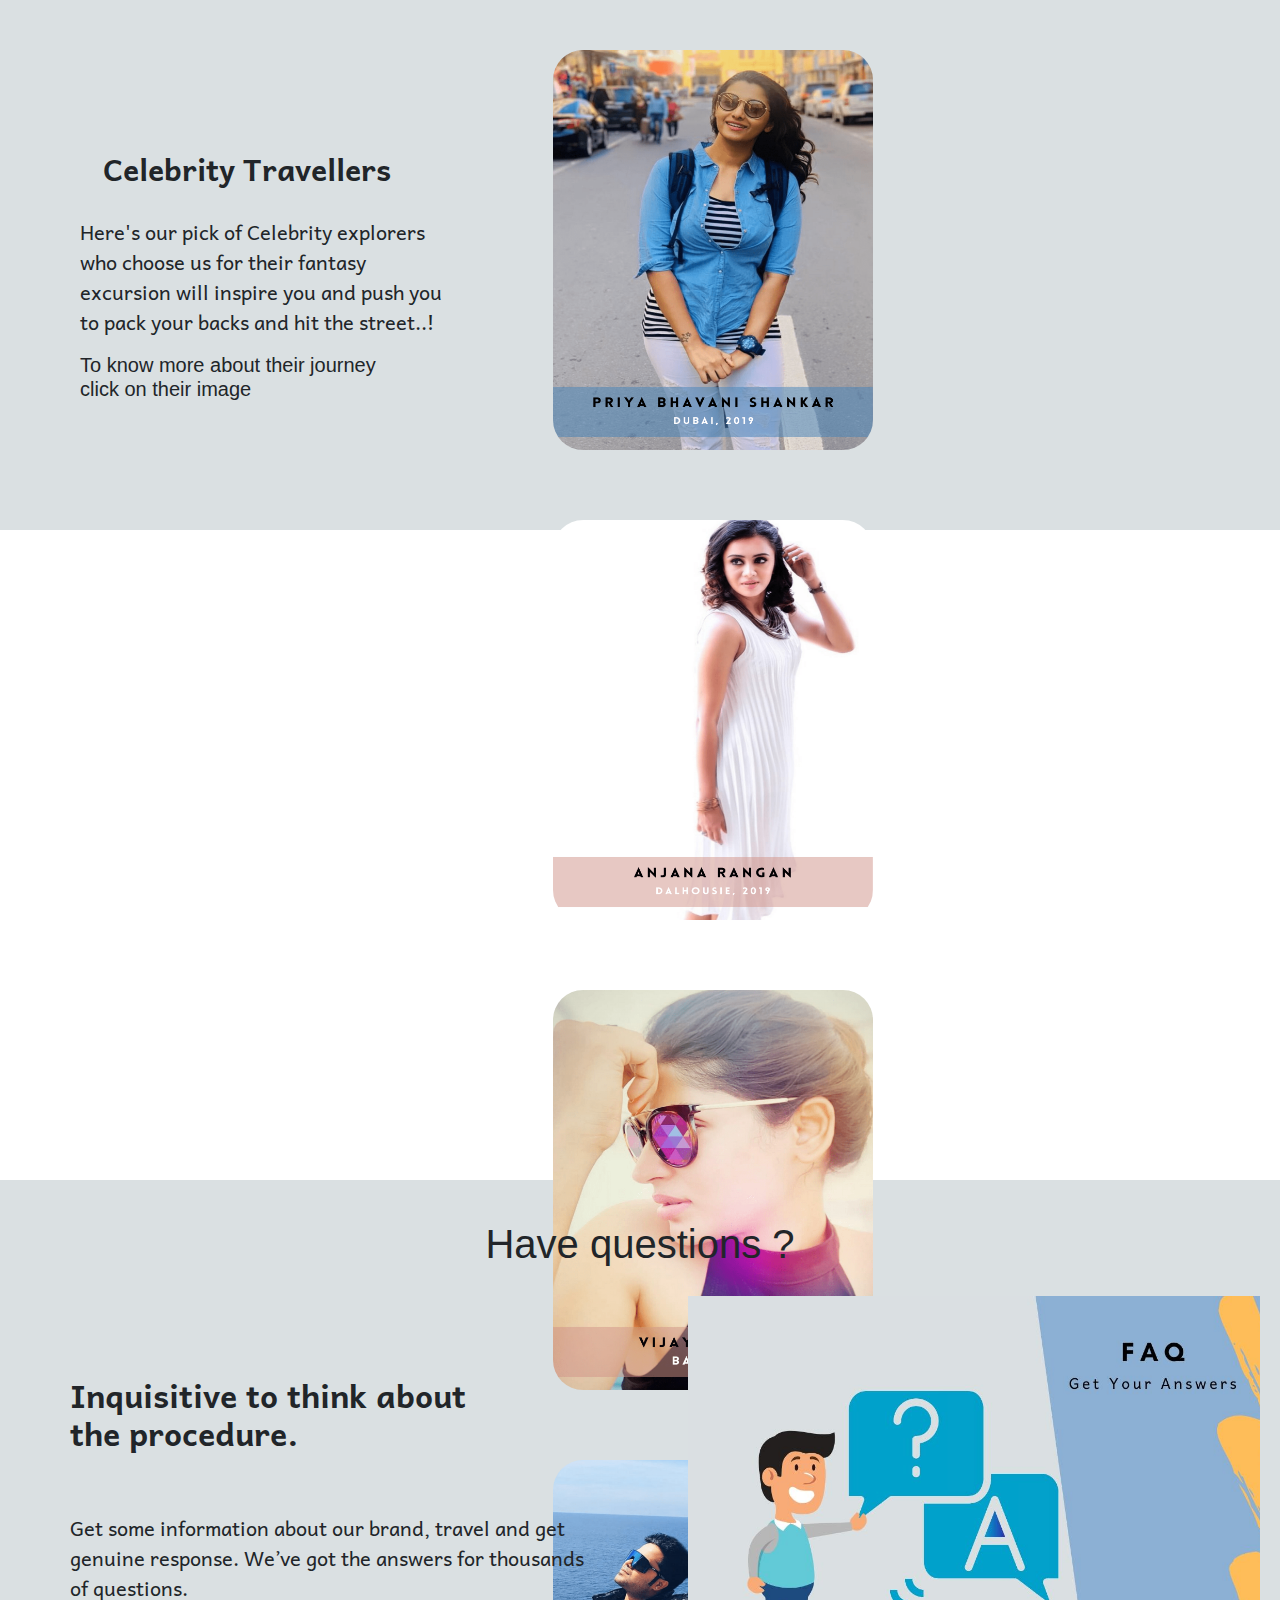
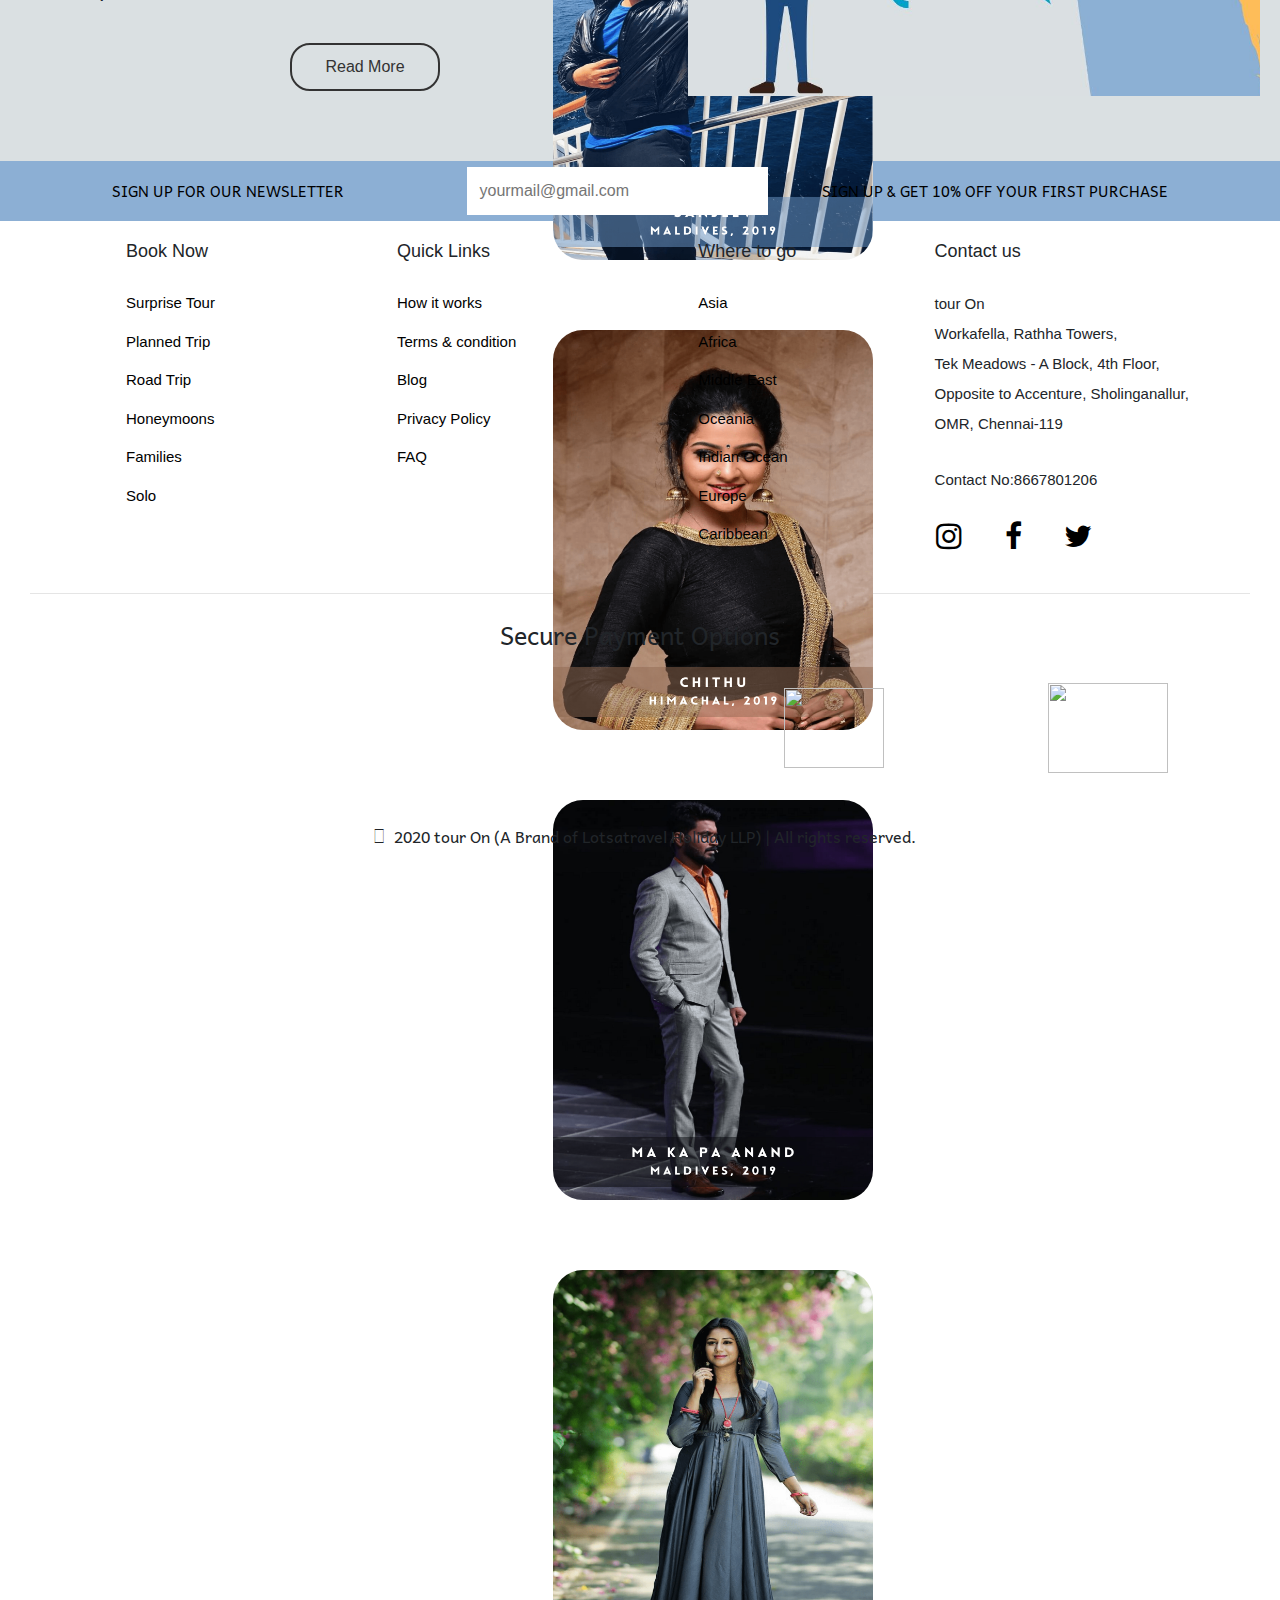
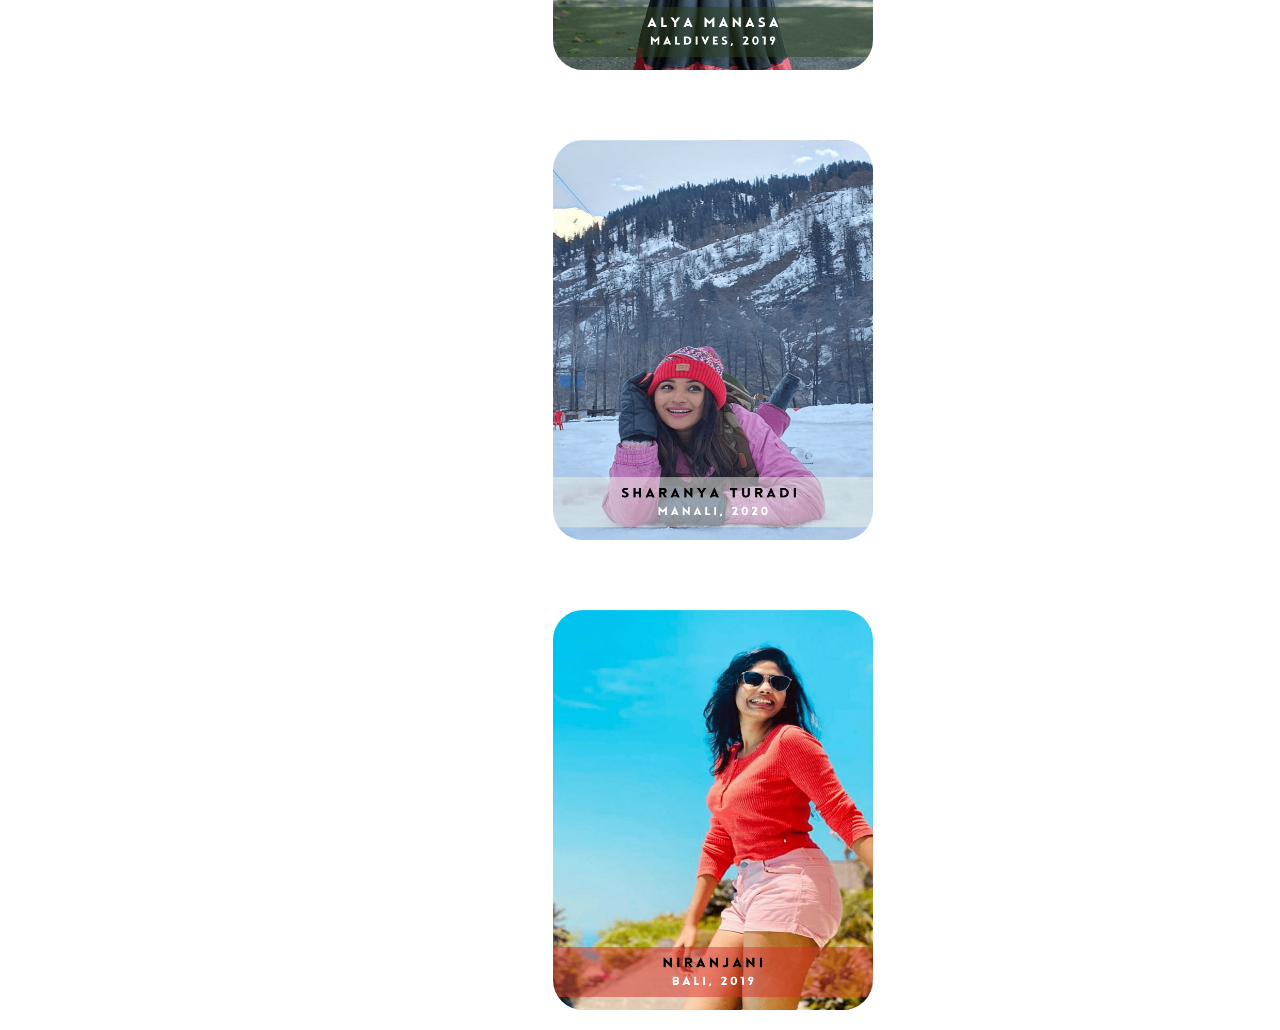
==== index.html @ 40595ef9 "mak" ====
<!doctype html>
<html lang="en">
  <head>
    <meta charset="utf-8">
    <meta name="viewport" content="width=device-width, initial-scale=1, shrink-to-fit=no">
    <link rel="stylesheet" href="css/style.css">
    <link rel="stylesheet" href="plugins/slick/slick/slick.css">
    <link rel="stylesheet" href="plugins/slick/slick/slick-theme.css">
    <script src="https://kit.fontawesome.com/10b23c199a.js" crossorigin="anonymous"></script>
    <!-- Bootstrap CSS -->
    <link rel="stylesheet" href="https://maxcdn.bootstrapcdn.com/bootstrap/4.0.0/css/bootstrap.min.css" integrity="sha384-Gn5384xqQ1aoWXA+058RXPxPg6fy4IWvTNh0E263XmFcJlSAwiGgFAW/dAiS6JXm" crossorigin="anonymous">
    <link href="https://stackpath.bootstrapcdn.com/font-awesome/4.7.0/css/font-awesome.min.css" rel="stylesheet" integrity="sha384-wvfXpqpZZVQGK6TAh5PVlGOfQNHSoD2xbE+QkPxCAFlNEevoEH3Sl0sibVcOQVnN" crossorigin="anonymous">
    <title>Tour on </title>
  </head>
  <body>
      





<!-- 
<section>


    <div class="button">
        <div>

            <button class="btn btn1">International</button>
        </div>
        <div>
            <button class="btn2">International</button>
        </div>
        <div>
            <button class="btn3">International</button>
        </div>
        <div>
            <button class="btn4">International</button>
        </div>
    </div>
</section> -->







<!-- Celebrity section -->


<section>
    <div class="celebrity-section">
        <div class="tags">
            <div class="heading">
                <h1>Celebrity Travellers</h1>
            </div>

            <div class="tag-content">
                
                <p>Here's our pick of Celebrity explorers who choose us for their fantasy excursion will inspire you and push you to pack your backs and hit the street..! </p>
                <h5>To know more about their journey<br>click on their image</h5>
            </div>
        </div>

        <div class="pictures">
            <div class="responsive">
              <div class="celebrity-image">
                <a href="https://www.instagram.com/p/B4eKsUTD6dF/"><img src="./images/Celebrity Profile/1-min.png" alt=""></a>
                
               </div>

              <div class="celebrity-image">
                  <a href="https://www.instagram.com/p/B5O10q-lpkW/"><img src="./images/Celebrity Profile/2-min.png" alt=""></a>
               </div>

              <div class="celebrity-image">
                  <a href="https://www.instagram.com/p/B5zFZeDDrb6/"><img src="./images/Celebrity Profile/3-min.png" alt=""></a>
               </div>
           
              <div class="celebrity-image">
                  <a href="https://www.instagram.com/p/B0FdwLWDIeT/"><img src="./images/Celebrity Profile/6-min.png" alt=""></a>
               </div>
              <div class="celebrity-image">
                  <a href="https://www.instagram.com/p/BsFfFaeFk2l/"><img src="./images/Celebrity Profile/7-min.png" alt=""></a>
               </div>
              <div class="celebrity-image">
                <a href="https://www.instagram.com/p/B0u0yjtFul5/"><img src="./images/Celebrity Profile/8-min.png" alt=""></a>
               </div>
              <div class="celebrity-image">
                  <a href="https://www.instagram.com/p/BpJTROogQpN/"><img src="./images/Celebrity Profile/9-min.png" alt=""></a>
               </div>

               <div class="celebrity-image">
                   <a href="https://www.instagram.com/p/B8i77VBp1TW/?igshid=1m0halmm8uazc"><img src="./images/Celebrity Profile/5-min.png" alt=""></a>
                </div>
               <div class="celebrity-image">
                <a href="#"><img src="./images/Celebrity Profile/4-min.png" alt=""></a>
             </div>

            </div>
        </div>
    </div>
</section>


        <!-- Our Partner section -->

    <section>
            
                <div class="partner-container">
                    <!-- <div class="partner-headings">
                        <h1>Trusted Travel and Media Partners</h1><br>
                    </div>

                    <div class="book-partners">
                        <div class="partner"><img src="./images/logo/klook.png" alt=""></div>
                        <div class="partner"><img src="./images/logo/Viator.png" alt=""></div>
                        <div class="partner"><img src="./images/logo/Booking.com .png" alt=""></div>
                        <div class="partner"><img src="./images/logo/radio.jpg" alt=""></div>
                        <div class="partner"><img src="./images/logo/honk.jpg" alt=""></div>            
                    </div>

                    <div class="partner-headings">
                        <h1>Certified Travel Destinations Around The Globe</h1><br>
                    </div>

                    <div class="partner-list">

                        <div class="partner"><img src="./images/logo/matai.jpg" alt=""></div>
                        <div class="partner"><img src="./images/logo/New Zealand_Badge.jpg" alt=""></div>
                        <div class="partner"><img src="./images/logo/iceland.jpg" alt=""></div>
                        <div class="partner"><img src="./images/logo/south-africa.jpg" alt=""></div>
                        <div class="partner"><img src="./images/logo/jamaica.gif" alt=""></div>
                        <div class="partner"><img src="./images/logo/spain.png" alt=""></div>
                        <div class="partner"><img src="./images/logo/finland.png" alt=""></div>
                        <div class="partner"><img src="./images/logo/Austria_Badge.png" alt=""></div>
                        <div class="partner"><img src="./images/logo/swiss.png" alt=""></div>
                        <div class="partner"><img src="./images/logo/germany.jpg" alt=""></div>
                        <div class="partner"><img src="./images/logo/dubai.png" alt=""></div>
                        <div class="partner"><img id="thai" src="./images/logo/download.png" alt=""></div>
                    </div> -->
                </div>
            
      </section>      
      
      
      <section>
          <div class="faq-section">
              <h1 class="text-center">Have questions ?</h1>
              <div class="faq-content">
              <div class="faq-que">
                <h2>Inquisitive to think about the procedure.</h2>

                <p>Get some information about our brand, travel and get genuine response. 
                
                We’ve got the answers for thousands of questions.</p>
              <a href="faq.html"><button class="readmore">Read More</button></a>
            
            </div>

              <div class="faq-image">
                 
              </div>
              </div>
          </div>
      </section>



      <!-- NewsLetter section  -->

<section>
    <div class="enquiry">
        <div class="que"><h4>SIGN UP FOR OUR NEWSLETTER</h4></div>
       
        <div class="email">
            <form action="">
                <input type="email" name="mail"  placeholder="yourmail@gmail.com" id="">
            </form>
        </div>
        <div class="que"><h4>Sign up & get 10% off your first purchase<h/4></div>
    </div>
</section>





<!-- Footer section  -->

<section>
   <div class="footer"> 
    <div class="footer-section">
        <div class="book-now">
            <div class="tour-types">
                <h4>Book Now</h4>
                <ul>
                    <li><a href=""><p>Surprise Tour</p></a></li>
                    <li><a href=""><p>Planned Trip</p></a></li>
                    <li><a href=""><p>Road Trip</p></a></li>
                    <li><a href=""><p>Honeymoons</p></a></li>
                    <li><a href=""><p>Families</p></a></li>
                    <li><a href=""><p>Solo</p></a></li>
                </ul>
            </div>
        </div>

        <div class="quick-links">
            <h4>Quick Links</h4>
            <div class="links">
            <ul>
                <li><a href=""><p>How it works</p></a></li>
                <li><a href=""><p>Terms & condition</p></a></li>
                <li><a href=""><p>Blog</p></a></li>
                <li><a href=""><p>Privacy Policy</p></a></li>
                <li><a href=""><p>FAQ</p></a></li>
            </ul>
            </div>
        </div>

        <div class="tour-ideas">
            <div class="ideas">
                <h4>Where to go</h4>
            <ul>
                <li><a href=""><p>Asia</p></a></li>
                <li><a href=""><p>Africa</p></a></li>
                <li><a href=""><p>Middle East</p></a></li>
                <li><a href=""><p>Oceania</p></a></li>
                <li><a href=""><p>Indian Ocean</p></a></li>
                <li><a href=""><p>Europe</p></a></li>
                <li><a href=""><p>Caribbean</p></a></li>
            </ul>
            </div>
        </div>



        <div class="contact">
            <div class="contact-section">
            <h4>Contact us</h4>
            <div class="address">
            <p>tour On<br> Workafella, Rathha Towers,<br>
                Tek Meadows - A Block, 4th Floor,<br> Opposite to Accenture, Sholinganallur, <br>OMR, Chennai-119</p>
            <p>Contact No:8667801206</p> 
            </div>
            <div class="social-icons">
                <div class="icons">
                <p><a href="https://www.instagram.com/touronholidays/"><i class="fa fa-instagram"></i></a></p>
                <p><a href="https://www.facebook.com/touronholidays/"><i class="fa fa-facebook" ></i></a></p>
                <p><a href="https://www.twitter.com/touronholidays/"><i class="fa fa-twitter"></i></a></p>
                <p><a href="mailto:hello@touron.in"><i class="far fa-envelope"></i></a></p>
            </div></div>
        </div>
        </div>
    </div>
    <hr>

    <div class="payment-options">
        <h4>Secure Payment Options</h4>
        <div class="option">
            <p><i class="fab  fa-5x fa-cc-visa"></i></p>
            <p><i class="fab  fa-5x fa-cc-mastercard"></i></p>
            <p><i class="fab fa-5x fa-cc-amex"></i></p></a></li>
            <p><img src="./images/NEFT.png" width="100px" height="80px" alt=""></p>
            <p><img src="./images/Zest.png" width="120px" height="90px" alt=""></p>
        </div>
</div>
    <div class="copyrights">
    <p class="text-center"><i class="far fa-copyright"></i>2020 tour On (A Brand of Lotsatravel Holiday LLP) | All rights reserved.</p>
    </div>    
   </div>

</section>

    <script
  src="https://code.jquery.com/jquery-3.5.1.min.js"
  integrity="sha256-9/aliU8dGd2tb6OSsuzixeV4y/faTqgFtohetphbbj0="
  crossorigin="anonymous"></script>
  <script
  src="https://code.jquery.com/jquery-migrate-3.3.0.min.js"
  integrity="sha256-wZ3vNXakH9k4P00fNGAlbN0PkpKSyhRa76IFy4V1PYE="
  crossorigin="anonymous"></script>
  <script src="js/script.js"></script>
  <script src="https://code.jquery.com/jquery-3.2.1.slim.min.js" integrity="sha384-KJ3o2DKtIkvYIK3UENzmM7KCkRr/rE9/Qpg6aAZGJwFDMVNA/GpGFF93hXpG5KkN" crossorigin="anonymous"></script>
  <script src="https://cdnjs.cloudflare.com/ajax/libs/popper.js/1.12.9/umd/popper.min.js" integrity="sha384-ApNbgh9B+Y1QKtv3Rn7W3mgPxhU9K/ScQsAP7hUibX39j7fakFPskvXusvfa0b4Q" crossorigin="anonymous"></script>
  <script src="https://maxcdn.bootstrapcdn.com/bootstrap/4.0.0/js/bootstrap.min.js" integrity="sha384-JZR6Spejh4U02d8jOt6vLEHfe/JQGiRRSQQxSfFWpi1MquVdAyjUar5+76PVCmYl" crossorigin="anonymous"></script>
  <script src="plugins/slick//slick/slick.js"></script>
  </body>
</html>
---- css/style.css ----
@import url('https://fonts.googleapis.com/css2?family=Andika&display=swap');

/* Button */
.button{
  height: 300px;
  background-color: #333;
  align-content: center;
  margin: 0 auto;
  display: flex;
  justify-content: space-evenly;
  align-items: center;
}

.button .btn1{
  
  padding: 10px 20px;
  width: 150px;
  border-radius: 20px;
  background-color: #09a;
  color: #fff;
  font-family: 'Andika', sans-serif;
  transition: .6s;

}
.button button:hover{
  box-shadow: 0 0 5px #fff;
  transform: scale(1.1);
}

.button .btn2{
  width: 150px;
  padding: 10px;
  border: none;
  color: #fff;
  outline: none;
 background-color: #3742fa;

}

.button .btn3{
  width: 150px;
  padding: 10px;
  border: none;
  color: #fff;
  outline: none;
  border-radius: 7px;
  background: #136a8a;  /* fallback for old browsers */
background: -webkit-linear-gradient(to right, #267871, #136a8a);  /* Chrome 10-25, Safari 5.1-6 */
background: linear-gradient(to right, #267871, #136a8a); /* W3C, IE 10+/ Edge, Firefox 16+, Chrome 26+, Opera 12+, Safari 7+ */

}
.button .btn4{
  width: 150px;
  padding: 10px;
  border: 2px solid #fff;
  color: #fff;
  outline: none;
  border-radius: 7px;
  background-color: transparent;
}

.button .btn4:hover{
  /* background-color: #2d98da; */
  transform: scale(1.1);
}

/* Celebrity Section */

.celebrity-section{
  background-color: #DAE0E2;
  display: flex;
  width: 100%;
  height: 530px;
  
}
.tags{
  width: 400px;
  margin: 80px;
  display: flex;
  justify-content: center;
  align-items: center;
  flex-direction: column;
}
.tags h1{
  margin: 30px 20px;
  font-family: 'Andika', sans-serif;
  font-size: 30px;
  padding-right: 40px;
  font-weight: bold;

}

.tag-content p{
  font-size: 20px;
  font-family: 'Andika', sans-serif;
  
}

.pictures{
  width: 800px;
  
}

.responsive .celebrity-image{
  width: 380px;
  height: 440px;
  margin-top: 30px;
}

.celebrity-image a{
  text-decoration: none;
  outline: none;
}

.celebrity-image img{
  width: 320px;
  height: 400px;
  margin: 20px;
  border-radius: 30px;
  transition: .5s ease-in-out;
  /* width: 100px;
  height: 100px; */
}

.celebrity-image img:hover{
  /* transform: scale(1.1); */
  transform: rotate(-360deq);
  
}

.left{
  position: absolute;
  top: 240px;
  left: -25px;
  font-size: 30px;
  
}

.right{
  position: absolute;
  left: 760px;
  top: 240px;
  padding-right: 20px;
  font-size: 30px;
}

.far{
  font-size: 15px;
}




/* Partner section */


.partner-container{
   background:url('../images/travel.jpg'); 
    width: 100vw;
    height: 650px;
}

/* .partner-container img{
  width: 100%;
}
.partner-headings{
    display: flex;
    flex-direction: column;
    align-items: center;
    justify-content: center;
}
.partner-headings h1{
    padding: 10px;
    color: #333;
    font-family: 'Andika', sans-serif;
    font-size: 30px;
    font-weight: 400;
}

.book-partners{
display: flex;
justify-content: center;
align-items: center;
}
.partner-list{
width:100%;
align-items: center;
display: flex;
justify-content: space-around;
flex-wrap: wrap;
margin: 0 20px;
}

.partner{
    width:150px;
    height: 90px;
    margin-bottom: 40px;
    flex-basis: 15%;
}

.partner img{
    width: 160px;
    height: 80px;
    transition: all .4s ease-in-out;
}

.partner #thai{
  width: 125px;
}
.partner img:hover{
    transform:scale(1.3); 
}
 */




/* Faq */


.faq-section{
  width: 100%;
  background-color: #DAE0E2;;
  height: auto;
  
}
.faq-section h1{
padding-top: 40px;
}
.faq-content{ 
  display: flex;
  justify-content: space-evenly;
}
.faq-section .faq-que{
  width: 100%;
  margin:40px 20px;
  padding: 0 50px;
}
.faq-que h2{
  padding-right: 100px;
  margin:60px 0;
  font-weight: bold;
  font-family: 'Andika', sans-serif;
}



.faq-que p{
  font-size: 20px;
  margin-bottom: 40px;
  font-family: 'Andika', sans-serif;
}

.faq-que .readmore{
  width: 150px;
  padding: 10px;
  border: 2px solid #333;
  color: #333;
  outline: none;
  border-radius: 20px;
  margin-left: 220px;
  transition: .5s ease-out;
  background-color: transparent;
  margin-bottom: 30px;
}

.faq-que .readmore:hover{
  box-shadow: 0 0 20px #333;
  cursor: pointer;
  transform: scale(1.1);
}
.faq-section .faq-image{
width: 100%;
background-image: url('../images/FAQ.jpg');
background-position: center;
background-repeat: no-repeat;
background-size: cover;
margin: 20px;
height: 400px;
}

/* .faq-image img{
  margin: 20px;
  width: 700px;
  height: 400px;
} */




/* Newsletter */


.enquiry{
  width: 100%;
  height: 60px;
  background-color:#8cafd4;
  color: #fff;
  display: flex;
  justify-content: space-around;
  align-items: center;
}


.enquiry h4{
  
  padding:  5px 100px;
  font-family: 'Andika', sans-serif;
  font-size:15px;
  color: black;
  text-transform: uppercase;
  margin: 5px 0;
}

.email input{
  border: none;
  outline: none;
  padding: 12px;
  width: 130%;
}






/* footer */



.footer{
  background-color: #fff;
  padding: 20px 30px;
}
.footer-section
{
  display: flex;
  justify-content: space-around;
}

.tour-ideas h4,.tour-types h4,.quick-links h4{
  font-size: 18px;
  padding-left: 40px;
  margin-bottom: 30px;
}

.tour-ideas ul a,.tour-types ul a,.quick-links ul a{
  text-decoration: none;
  color: black;
}

.footer-section p{
  font-size: 15px;
  padding-right: 30px;
}

.footer-section ul li{
  list-style: none;
}

.icons{
  display: flex;
  justify-content: space-around;
}

.address p{
  font-size: 15px;
  padding: 5px;
  line-height: 2;
}
.icons i{
  font-size: 30px;
  padding: 5px;
}
.icons a{
  color: black;
}


.copyrights p{
  margin: 20px 0;
  font-family: 'Andika', sans-serif;
}

.contact h4{
  font-size: 18px;
  margin: 0 0 22px 5px;
}
.copyrights i{
  padding: 10px;
}

.payment-options h4{
  font-family: 'Andika', sans-serif;
  text-align: center;
  font-size: 25px;
  padding: 10px;
}
.option{
  display: flex;
  justify-content: space-around;
  align-items: center;
}

/* Responsive css */


@media only screen and  (max-width:770px){
  
  .enquiry h4{
    
   
    font-family: 'Andika', sans-serif;
    font-size:17px;
    color: black;
    text-transform: uppercase;
  }
  
  .email input{
    border: none;
    outline: none;
    padding: 10px;
    width: 100%;
  }

  
  
}









@media only screen and (max-width:600px){

/* Celebrity Section */

.celebrity-section{
  background-color: #DAE0E2;
  display: flex;
  width: 100%;
  flex-direction: column;
  height:700px;
  overflow: hidden;
}
.tags{
  width: 100%;
  margin: 10px;
  display: flex;
  justify-content: center;
  align-items: center;
  flex-direction: column;
}
.tags h1{
  margin:10px;
  font-family: 'Andika', sans-serif;
  font-size: 30px;
  padding:0;
  font-weight: bold;

}

.tag-content p{
  font-size: 18px;
  font-family: 'Andika', sans-serif;
  padding:  10px 15px;
  
}

.tag-content h5{
  margin: 15px;
  font-size: 18px;
}



.responsive .celebrity-image{
  width: 400px;
  height: 420px;
  margin: 0 auto;
  overflow: hidden;
}

.celebrity-image a{
  text-decoration: none;
  outline: none;
}

.celebrity-image img{
  width: 320px;
  height: 400px;
  border-radius: 20px;
 margin: 0 45px;
}


.left{
  position: absolute;
  top: 180px;
  left: 10px;
  font-size: 20px;
  z-index: 2;
  
}

.right{
  position: absolute;
  left: 380px;
  top: 180px;
  padding-right: 10px;
  font-size: 20px;
}

.far{
  font-size: 10px;
}


/* our partners */

.partner-container{
  background:url('../images/travel.jpg'); 
  background-position:center;
  background-size: cover;
  background-repeat: no-repeat;
   width: auto;
   height:200px;
}

/* Faq */


.faq-section{
  width: 100%;
  background-color: #DAE0E2;;
  height: auto;
  
}
.faq-section h1{
padding-top: 20px;
margin: 0;
font-size: 35px;
}
.faq-content{ 
  display: flex;
  flex-wrap: wrap;
}
.faq-section .faq-que{
  margin: 10px;
  width: auto;
  padding:10px;
}
.faq-que h2{
  margin:0;
  padding-right: 5px;
  font-size: 23px;
  font-weight: bold;
  margin-bottom: 20px;
  font-family: 'Andika', sans-serif;
}



.faq-que p{
  font-size: 18px;
  padding:0;
  font-family: 'Andika', sans-serif;
}

.faq-que .readmore{
  width: 150px;
  border: 2px solid #333;
  color: #333;
  outline: none;
  border-radius: 20px;
  transition: .5s ease-out;
  background-color: transparent;
margin: 0 100px;
}

.faq-que .readmore:hover{
  box-shadow: 0 0 20px #333;
  cursor: pointer;
  transform: scale(1.1);
}
.faq-section .faq-image{
  width: 350px;
  background-image: url('../images/FAQ.jpg');
  background-size: cover;
  background-position: center;
  height: 200px;
  margin: 5px 0;
  display: flex;
  justify-content: center;
}


  .enquiry{
    width: 100%;
    height: 200px;
    background-color:#8cafd4;
    color: #fff;
    display: flex;
    flex-direction: column;
  }
  
  
  .enquiry h4{
    font-family: 'Andika', sans-serif;
    font-size:13px;
    color: black;
    text-transform: uppercase;
    margin: 0;
    padding: 0;
  }
  
  .email input{
    border: none;
    outline: none;
    padding: 10px 30px;
    width: 100%;
  }




.footer{
  background-color: #fff;
  padding: 20px 0;
}
.footer-section
{
  display: flex;
  flex-direction: column;
  flex-wrap: wrap;
}
 
.tour-ideas ,.tour-types ,.quick-links,.contact{
  margin: 20px 0 ;
  border-bottom:  2px solid #333;
}

.tour-ideas h4,.tour-types h4,.quick-links h4{
  font-size: 25px;
  margin-bottom: 20px;
}

.tour-ideas ul a,.tour-types ul a,.quick-links ul a{
  text-decoration: none;
  color: black;
}

/* .footer-section p{
  font-size: 15px;
  padding-right: 30px;
} */

.footer-section ul li{
  list-style: none;
}

.icons{
  display: flex;
  justify-content: space-around;
}

.address p{
  font-size: 15px;
  padding-left: 43px;
  line-height: 2.5;
}
.icons i{
  font-size: 30px;
  padding: 5px;
}
.icons a{
  color: black;
}



.copyrights p{
  margin:0  10px;
  font-size: 10px;
  font-family: 'Andika', sans-serif;;
}


.contact h4{
  font-size: 18px;
  padding-left: 36px;
  font-size: 25px;

}
.copyrights i{
  padding: 10px;
 
}



.payment-options h4{
  font-family: 'Andika', sans-serif;
  text-align: center;
  font-size: 15px;
  padding: 10px;
}
.option{
  display: flex;
  justify-content: space-around;

}

}
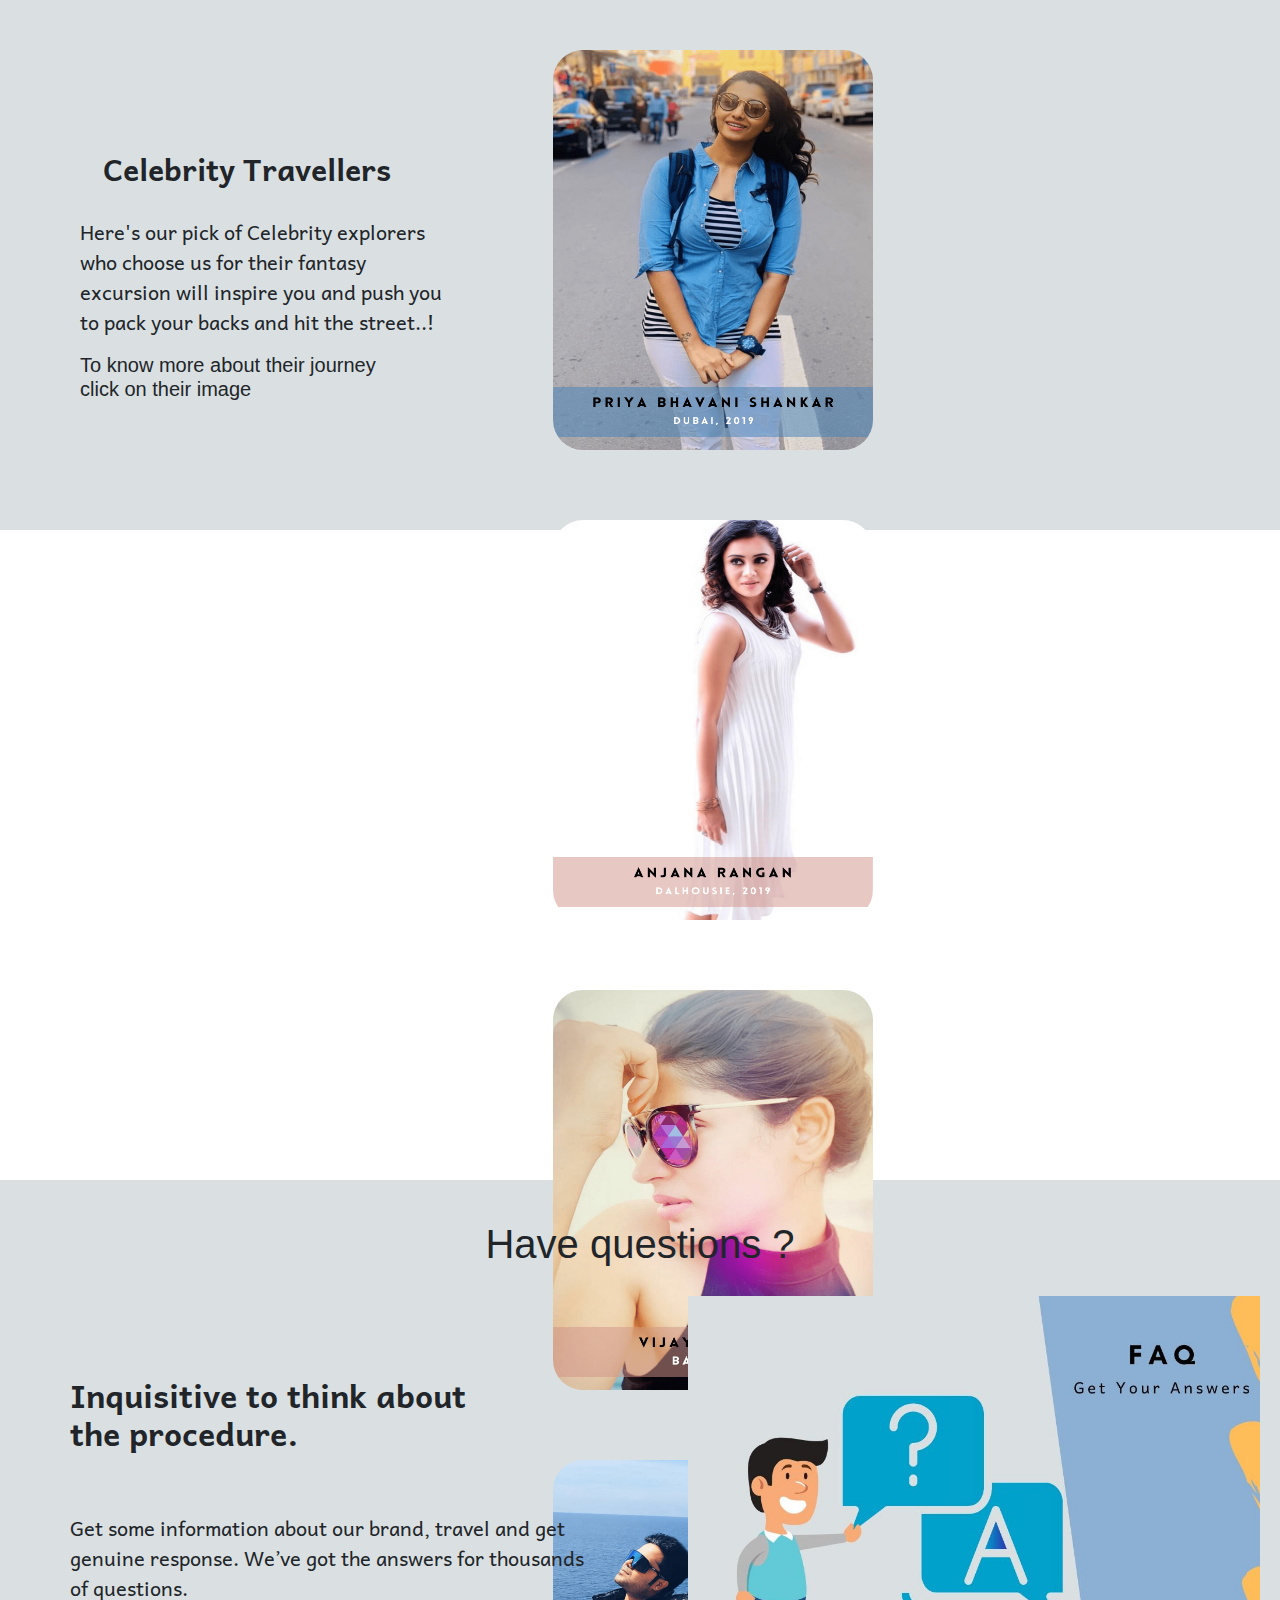
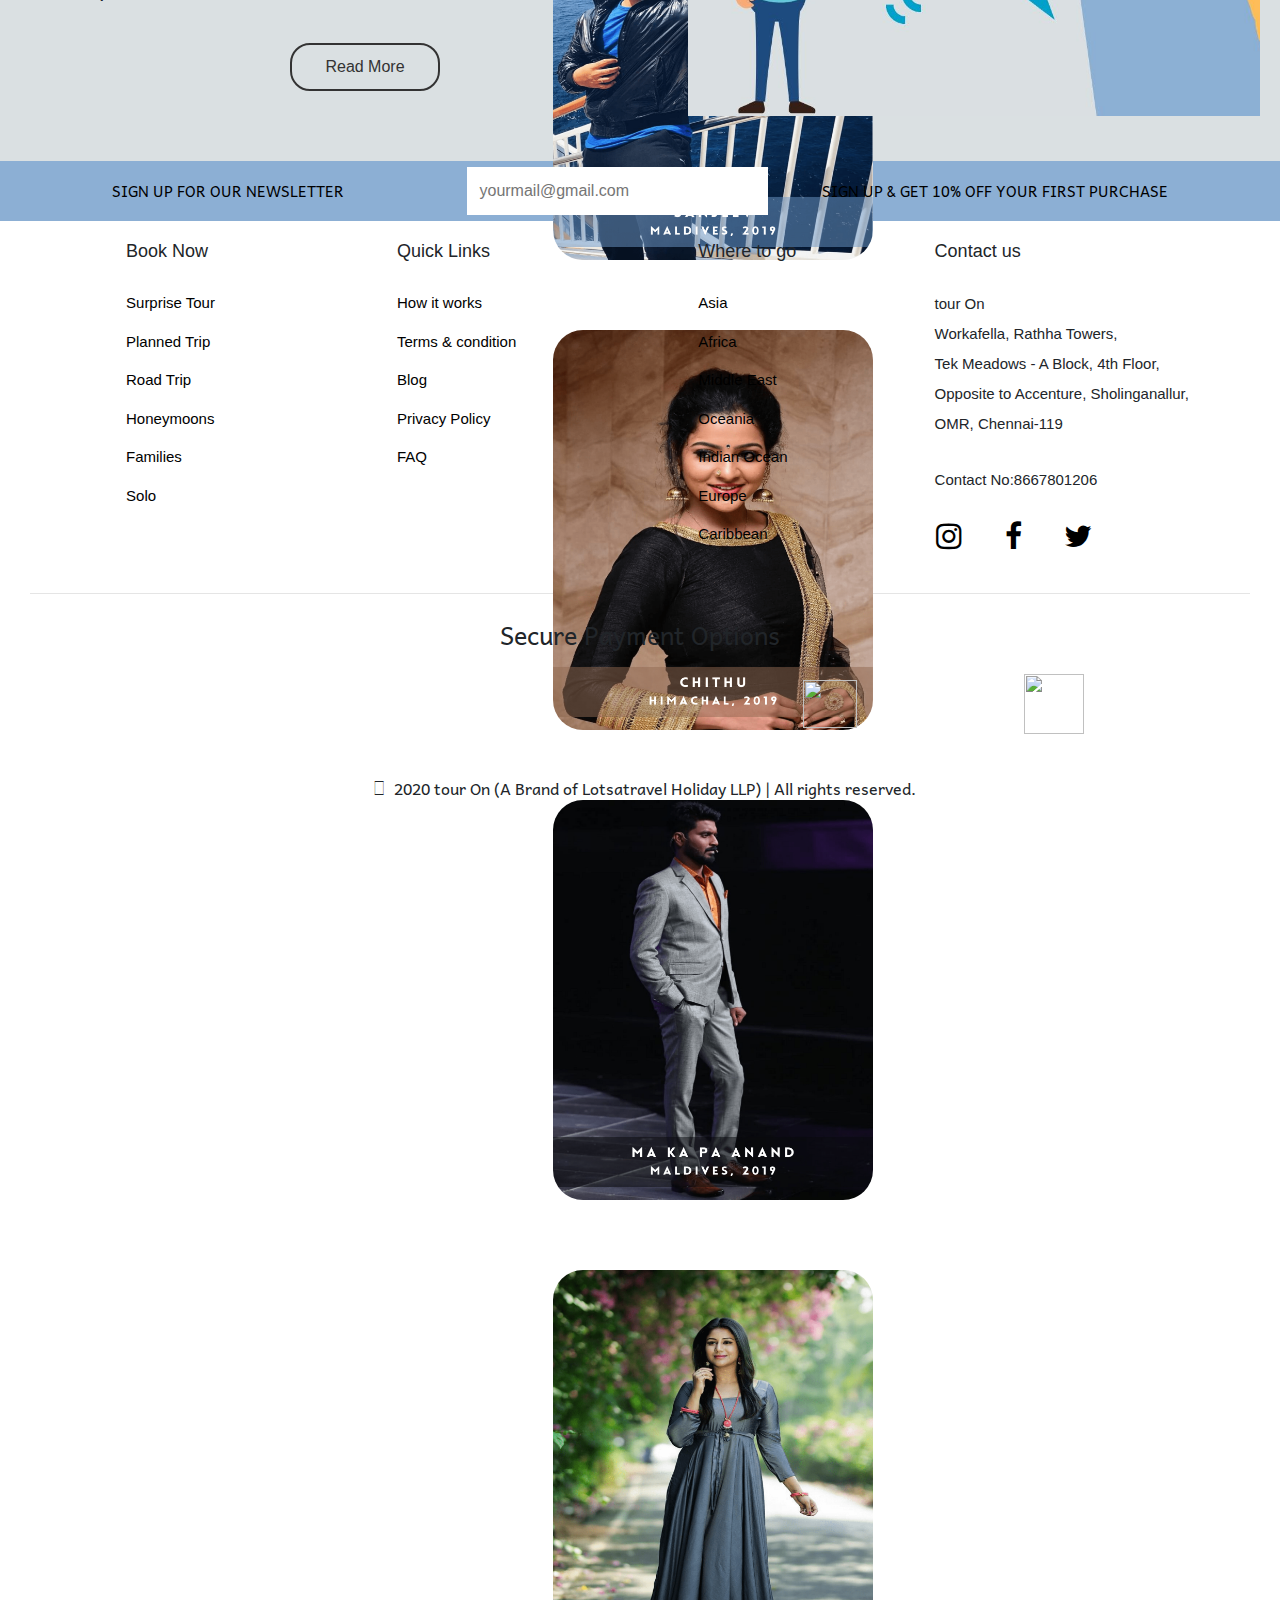
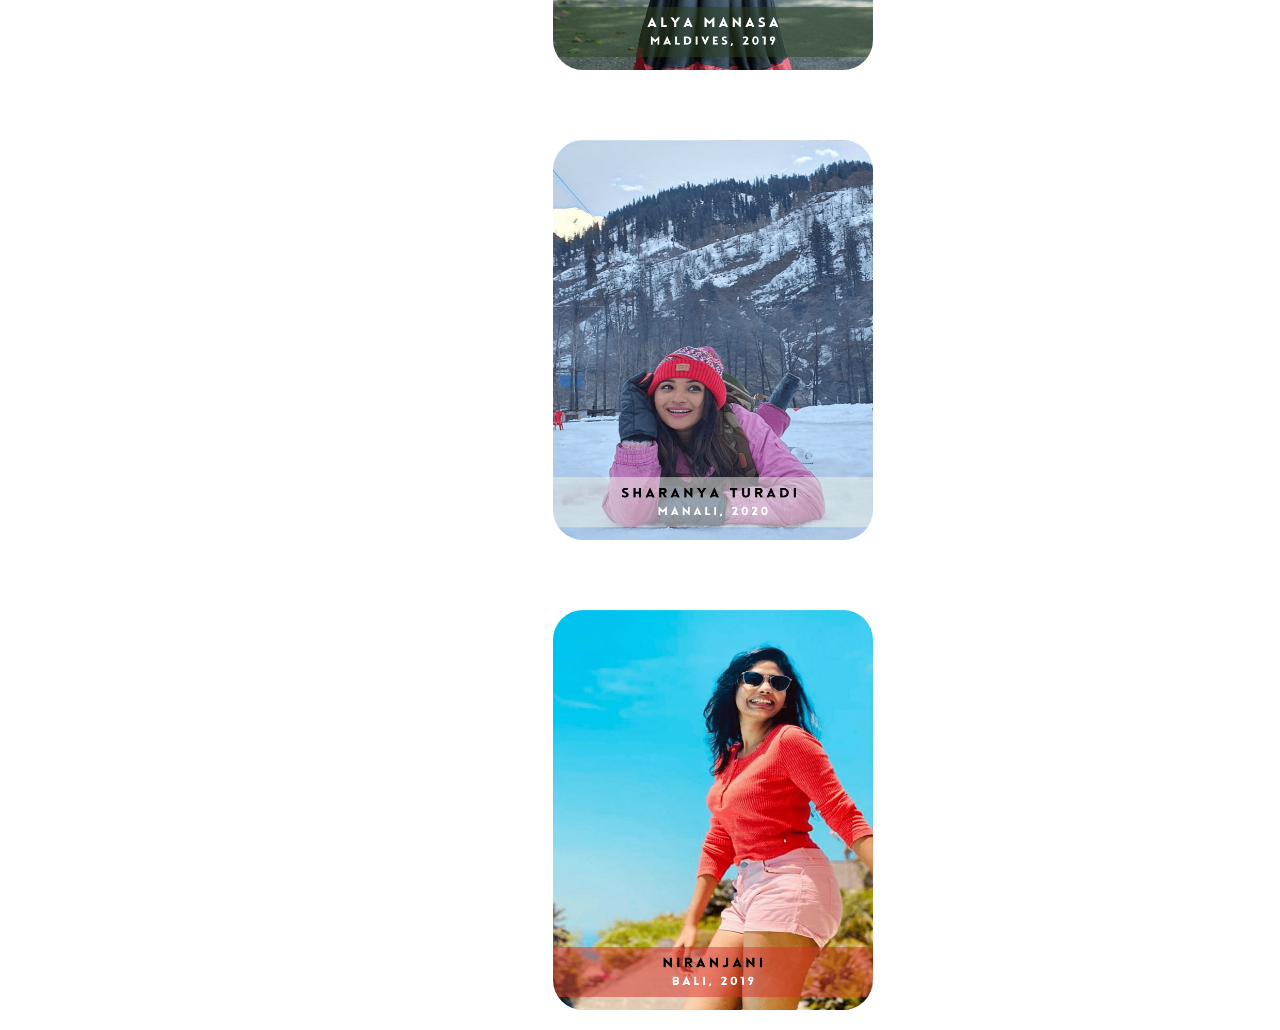
==== commit ea3c7dd1: "maffff\k" ====
--- a/index.html
+++ b/index.html
@@ -265,11 +265,11 @@
     <div class="payment-options">
         <h4>Secure Payment Options</h4>
         <div class="option">
-            <p><i class="fab  fa-5x fa-cc-visa"></i></p>
-            <p><i class="fab  fa-5x fa-cc-mastercard"></i></p>
-            <p><i class="fab fa-5x fa-cc-amex"></i></p></a></li>
-            <p><img src="./images/NEFT.png" width="100px" height="80px" alt=""></p>
-            <p><img src="./images/Zest.png" width="120px" height="90px" alt=""></p>
+            <p><i class="fab  fa-3x fa-cc-visa"></i></p>
+            <p><i class="fab  fa-3x fa-cc-mastercard"></i></p>
+            <p><i class="fab fa-3x fa-cc-amex"></i></p></a></li>
+            <p><img src="./images/NEFT.png" width="54px" height="48px" alt=""></p>
+            <p><img src="./images/Zest.png" width="60px" height="60px" alt=""></p>
         </div>
 </div>
     <div class="copyrights">
--- a/css/style.css
+++ b/css/style.css
@@ -277,7 +277,7 @@
 background-repeat: no-repeat;
 background-size: cover;
 margin: 20px;
-height: 400px;
+height: 420px;
 }
 
 /* .faq-image img{
@@ -399,7 +399,7 @@
 }
 .option{
   display: flex;
-  justify-content: space-around;
+  justify-content: space-evenly;
   align-items: center;
 }
 
@@ -711,9 +711,16 @@
   padding: 10px;
 }
 .option{
+  margin-left: 50px;
   display: flex;
   justify-content: space-around;
-
+  flex-wrap: wrap;
+
+}
+
+.option p{
+  width: 200px;
+  flex-basis: 30%;
 }
 
 }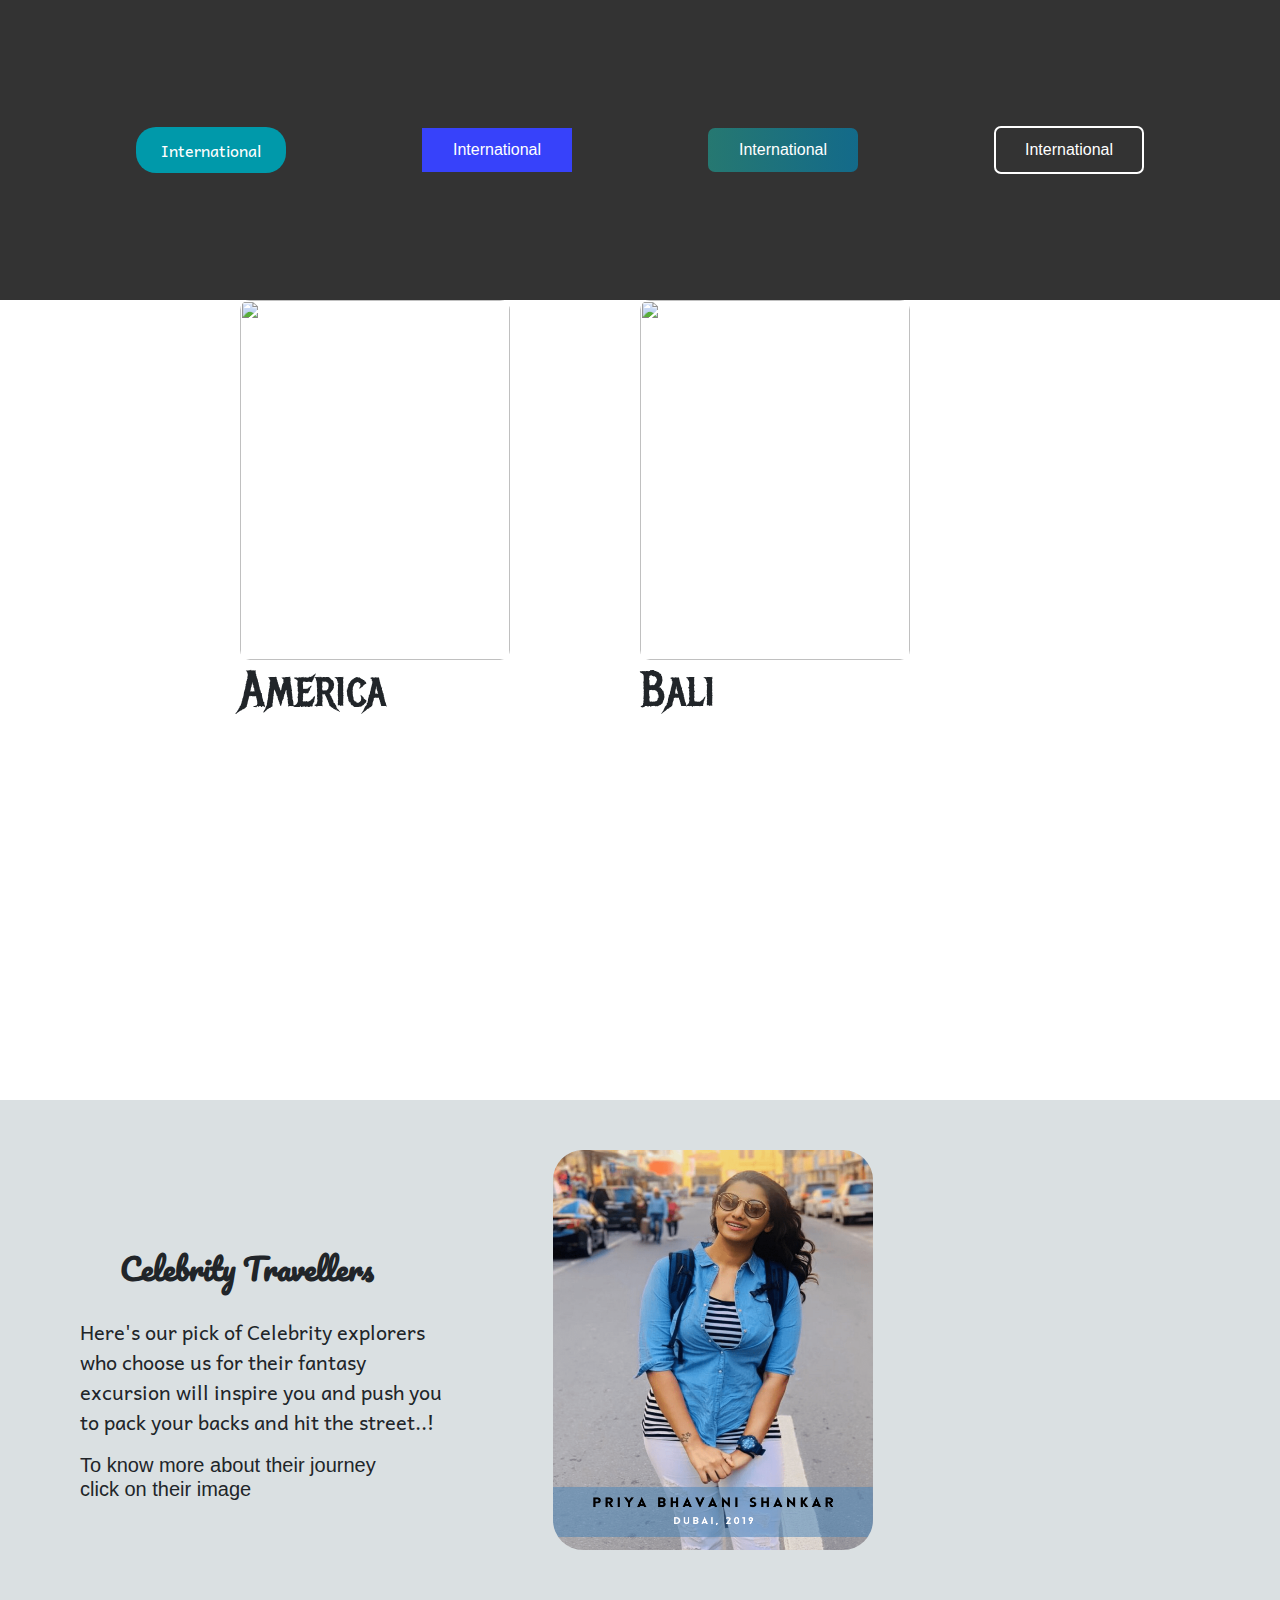
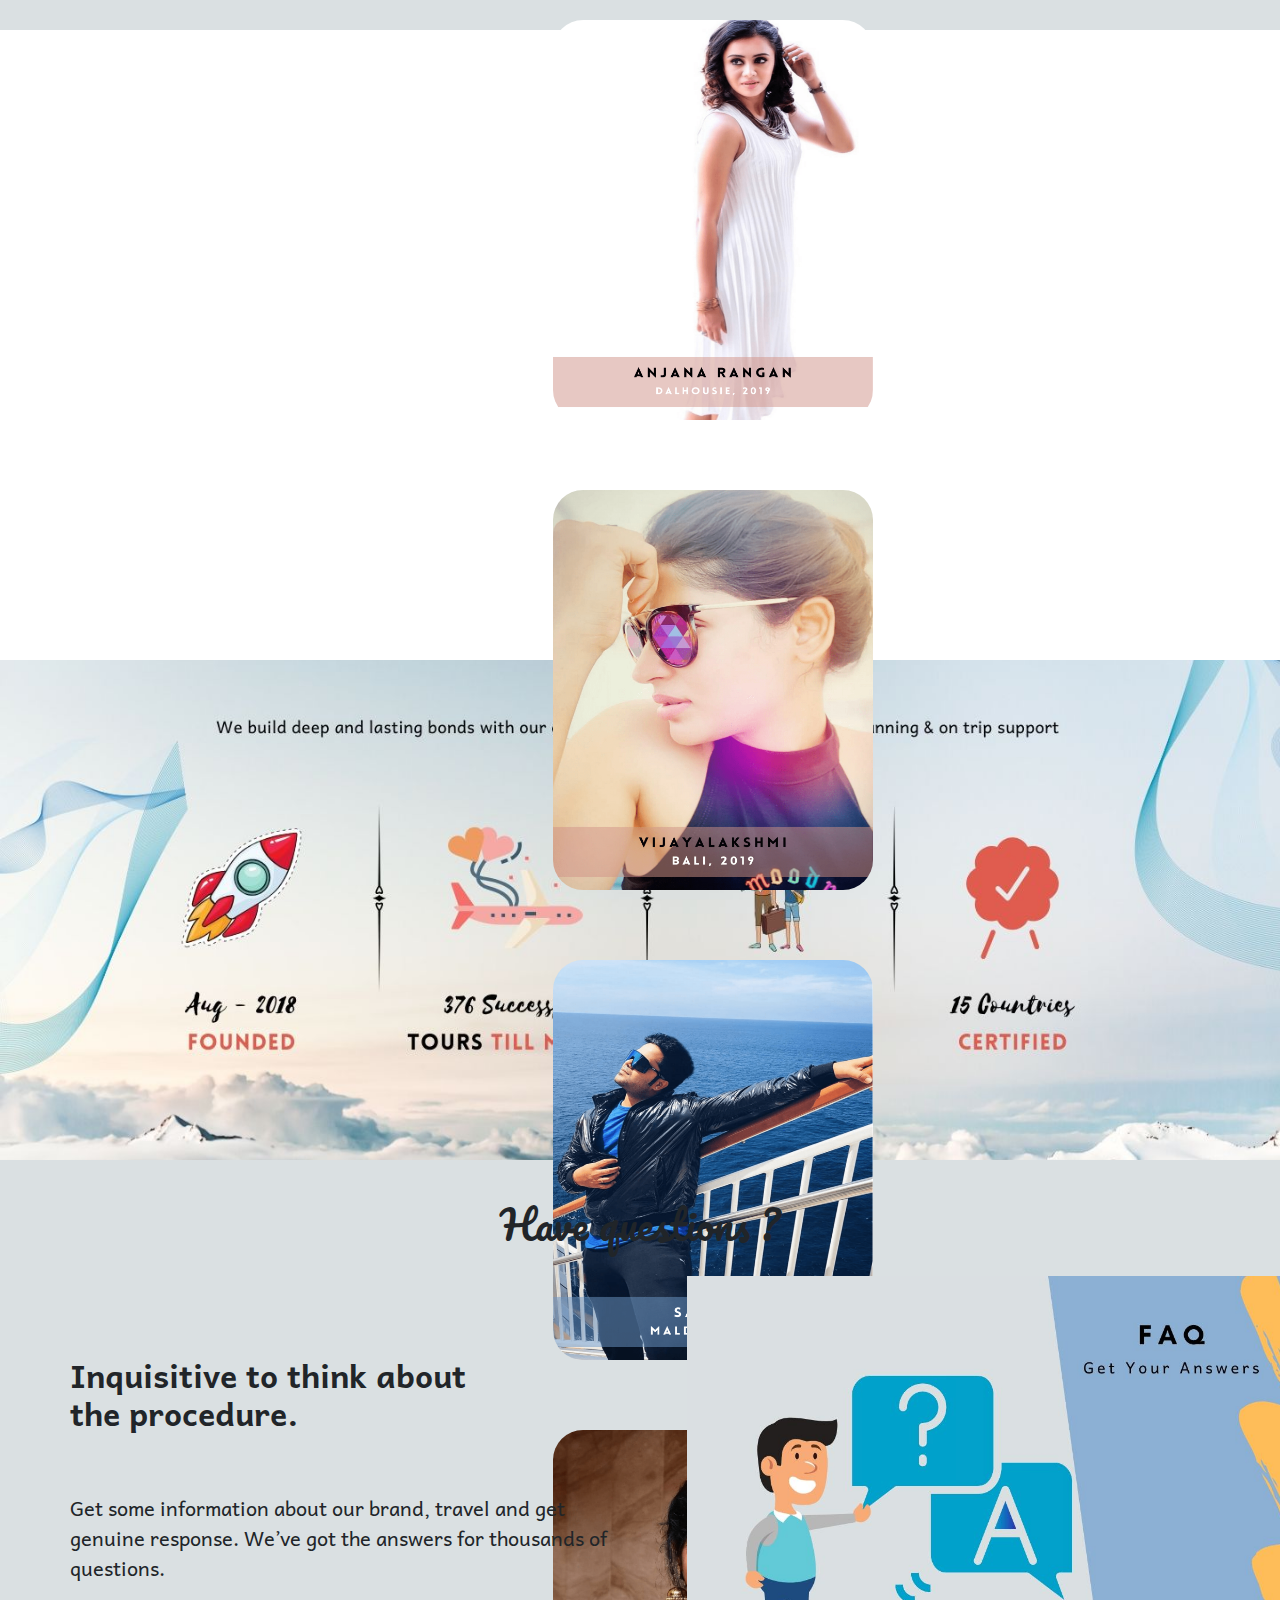
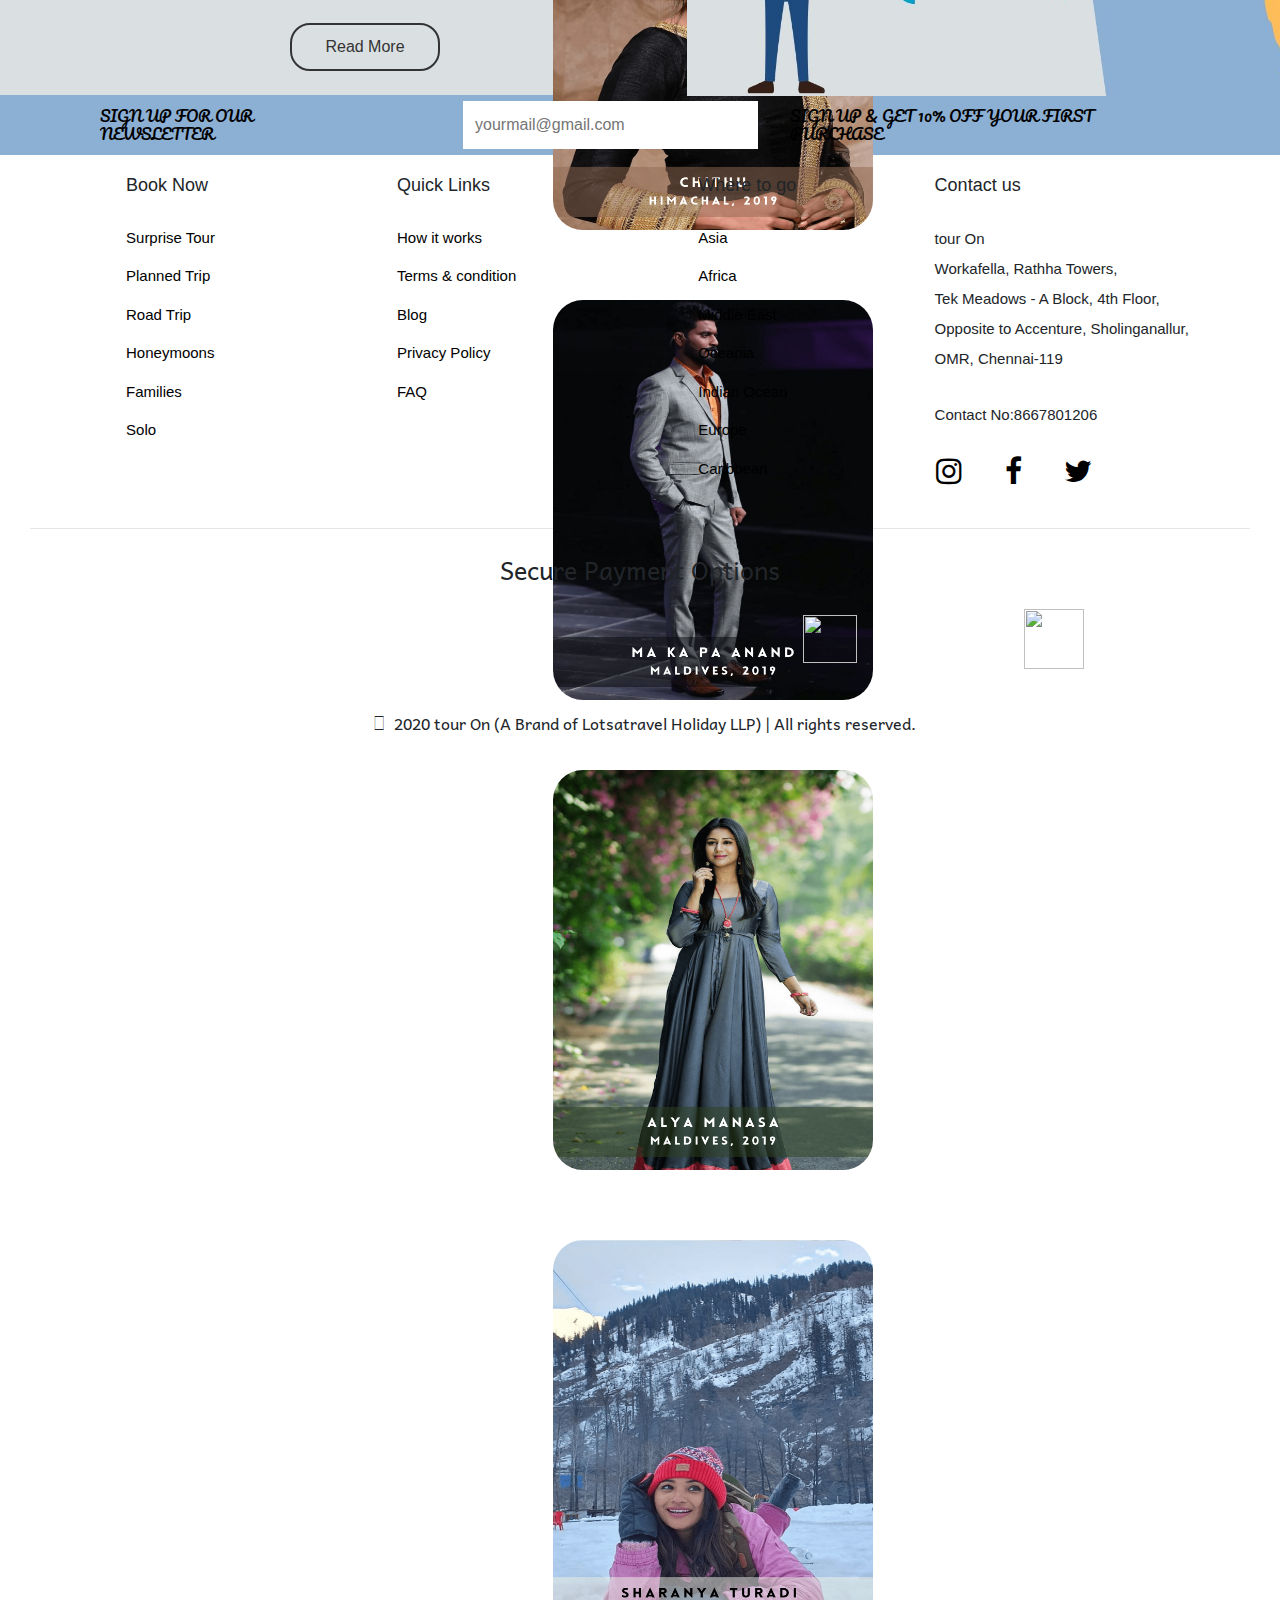
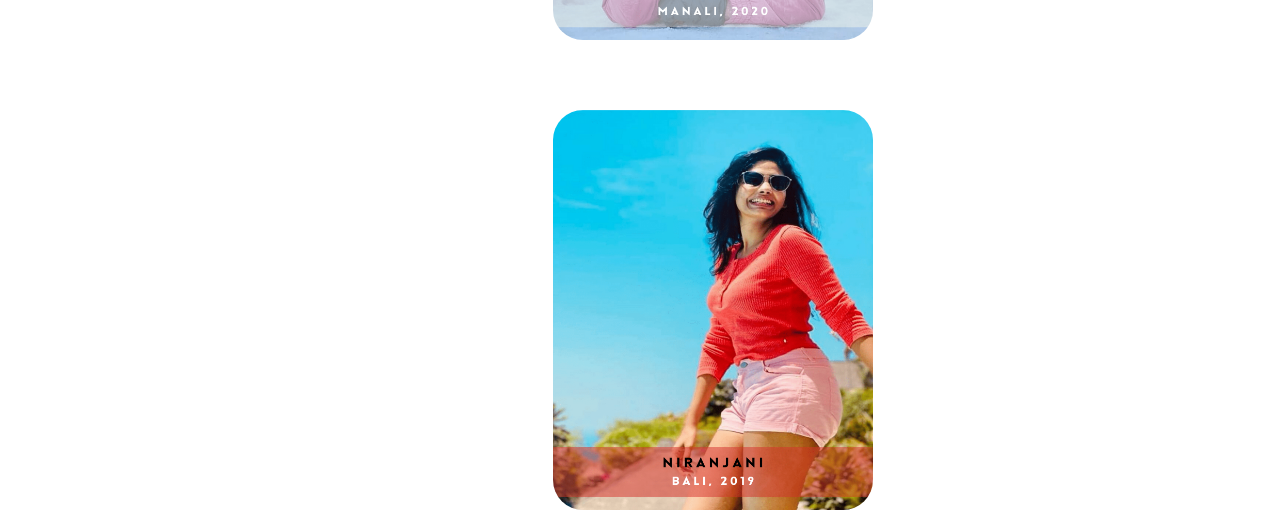
==== commit 0fb872d6: "jkk" ====
--- a/index.html
+++ b/index.html
@@ -25,7 +25,7 @@
 
 
 
-<!-- 
+
 <section>
 
 
@@ -44,8 +44,31 @@
             <button class="btn4">International</button>
         </div>
     </div>
-</section> -->
-
+</section>
+
+<section>
+    <div class="tour-tiles">
+        <div class="tour">
+            <div class="image">
+                <img src="./images/white-lighthouse-2223026.jpg" alt="">
+                <div class="name">
+                    <h3>America</h3>
+                </div>
+            </div>
+        </div>
+        <div class="tour">
+            <div class="image">
+                <img src="./images/white-lighthouse-2223026.jpg" alt="">
+                <div class="name">
+                    <h3>Bali</h3>
+                </div>
+            </div>
+        </div>
+    </div>
+</section>
+
+
+<!-- Testimonials -->
 
 
 
@@ -149,6 +172,92 @@
                 </div>
             
       </section>      
+
+      <section id="acheivements-section2"> 
+
+    </section>
+
+    
+      <!-- <section>
+        <div class="testimonials">
+        <div class="testimonials-section">
+            <div class="testimonials-heading">
+                <h1>Traveler Stories </h1>
+               
+            </div>
+    
+            <div class="testimonials-feedback">
+                <img src="./images/Vinoth_Greece.jpeg" alt="">
+                <p>tour on did an amazing job with helping our trip to Europe. We had contacted them just a day before we had to leave and the work they did on the last minute was so exceptional. 
+    
+                   <br> They were there whenever we wanted and Vikas did a wonderful job helping us throughout
+                    
+                  <br> <a href="https://goo.gl/maps/PVa3FjEDrLrA4YWZ9" target="_blank">...Read More</a>
+                  
+                  <span>- Vinoth & Niveditha <br>
+                       - Visted : Greece | Honeymoon | Feb'20</span></p>
+     
+                
+            </div>
+        </div>
+        <div class="testimonials-section">
+            <div class="testimonials-heading">
+                <h1>Traveler Stories</h1>
+               
+              
+            </div>
+    
+            <div class="testimonials-feedback">
+                <img src="./images/Sowmi_Swiss.jpeg" alt="">
+                <p>TOUR ON - Trusted Source for all your travels be it be international or within India 
+    
+                   <br> Cost effective, Easy approachable, Experts in Guidance, Transparency on your spend, Quality in Service 
+                    
+                    Their will be only few who can think from our shoes from a Safety and Security perspective when travelling with family / kids especially. " TOUR ON "
+                    <br> <a href="https://goo.gl/maps/DhQnHfVke8Qm3NUQ8" target="_blank">...Read More</a>
+                     <span>- Sowminarayanan<br>
+                        - Visited : Europe | Family | May'19</span>
+                    </p>
+                
+            </div>
+        </div>
+        <div class="testimonials-section">
+            <div class="testimonials-heading">
+                <h1>Traveler Stories</h1>
+               
+            </div>
+    
+            <div class="testimonials-feedback">
+                <img src="./images/Deepak_Vietnam.jpeg" alt="">
+                <p>As this was my first time abroad for a trip I was searching for the best and safe planners to make my honeymoon holiday a special one. 
+    
+                 <br> I came to know about TOUR ON from Instagram, I called them and asked for the suggestion for the places to visit and they asked for my ideas, later we finalised for Vietnam and Bali combination for 9 days. 
+                 <a href="https://goo.gl/maps/idsram79ztT8ECUm7" target="_blank">...Read More</a>    
+                 <span>- Deepak Thavaselvam<br>
+                        - Visited : Vietnam & Bali | Honeymoon | Dec'19</span>
+                </p>
+                
+            </div>
+        </div>
+    
+    
+        <div class="testimonials-section">
+            <div class="testimonials-heading">
+                <h1>What our Customers Say</h1>
+               
+            </div>
+    
+            <div class="testimonials-feedback">
+                <img src="./images/Deepak_Vietnam.jpeg" alt="">
+              <p> <button>Facebook</button></p>
+               <p><button>Goodle</button></p>
+                
+            </div>
+        </div>
+    
+        </div>
+    </section> -->
+    
       
       
       <section>
@@ -292,5 +401,6 @@
   <script src="https://cdnjs.cloudflare.com/ajax/libs/popper.js/1.12.9/umd/popper.min.js" integrity="sha384-ApNbgh9B+Y1QKtv3Rn7W3mgPxhU9K/ScQsAP7hUibX39j7fakFPskvXusvfa0b4Q" crossorigin="anonymous"></script>
   <script src="https://maxcdn.bootstrapcdn.com/bootstrap/4.0.0/js/bootstrap.min.js" integrity="sha384-JZR6Spejh4U02d8jOt6vLEHfe/JQGiRRSQQxSfFWpi1MquVdAyjUar5+76PVCmYl" crossorigin="anonymous"></script>
   <script src="plugins/slick//slick/slick.js"></script>
+
   </body>
 </html>--- a/css/style.css
+++ b/css/style.css
@@ -1,6 +1,120 @@
 
 @import url('https://fonts.googleapis.com/css2?family=Andika&display=swap');
-
+@import url('https://fonts.googleapis.com/css2?family=Metal+Mania&display=swap');
+@import url('https://fonts.googleapis.com/css2?family=Pacifico&display=swap');
+
+/* Tour tile deisgn */
+
+ .tour-tiles{
+  width: 100%;
+  height: 800px;
+  display: flex;
+  justify-content: center;
+}
+
+.image{
+  width: 400px;
+  height: 600px;
+  position: relative;
+}
+
+.image img{
+  width: 270px;
+  height: 360px;
+  border-radius: 10px;
+  transition: all 0.5s;
+}
+
+.image .name{
+  position: absolute;
+  display: flex;
+  justify-content: center;
+}
+
+.name h3{
+  font-family: 'Metal Mania', cursive;
+  font-size: 50px;
+}
+
+.image img:hover{
+  transform: scale(1.1);
+} 
+
+
+
+
+
+/* Testimonials */
+
+.testimonials-section{
+  width: 100%;
+  height: 600px;
+  background-image: url('../images/Testimonials.jpg');
+  background-position: center;
+  background-size: cover;
+  background-repeat: no-repeat;
+}
+
+.testimonials-heading{
+  margin: 20px;
+  display: flex;
+  justify-content: center;
+  padding: 20px;
+  font-family: 'Pacifico', cursive;
+}
+
+
+
+.testimonials-feedback{
+margin: 40px auto;
+border: 10px solid #d9d9d9;
+width: 1200px;
+height: 300px;
+position: relative;
+
+}
+
+.testimonials-feedback img{
+  position: absolute;
+  border-radius: 10px;
+  width: 270px;
+  height: 360px;
+  top: -40px;
+  left: 30px;
+}
+
+.testimonials-feedback p{
+  padding-left: 30%;
+  font-family: 'Andika', sans-serif;
+font-size: 17px;
+line-height: 2;
+margin: 10px;
+position: relative;
+}
+
+.testimonials-feedback span{
+display: flex;
+justify-content:flex-end;
+font-size: 20px;
+color:#2B2B52;
+}
+
+  
+
+.testimonials-section .slick-dots{
+  color: #136a8a;
+}
+.slick-left{
+  position: absolute;
+  top: 300px;
+  left: 200px;
+  
+}
+
+.slick-right{
+  position: absolute;
+ 
+}
 /* Button */
 .button{
   height: 300px;
@@ -84,7 +198,7 @@
 }
 .tags h1{
   margin: 30px 20px;
-  font-family: 'Andika', sans-serif;
+  font-family: 'Pacifico', cursive;
   font-size: 30px;
   padding-right: 40px;
   font-weight: bold;
@@ -157,8 +271,8 @@
 
 .partner-container{
    background:url('../images/travel.jpg'); 
-    width: 100vw;
-    height: 650px;
+    width: 100%;
+    height: 630px;
 }
 
 /* .partner-container img{
@@ -218,15 +332,23 @@
 
 /* Faq */
 
+#acheivements-section2{
+  background-image: url('../images/Count.jpg');
+  background-repeat: no-repeat;
+  background-position: center;
+  background-size: cover; 
+  height: 500px;
+}
 
 .faq-section{
   width: 100%;
   background-color: #DAE0E2;;
-  height: auto;
+  height: 535px;
   
 }
 .faq-section h1{
 padding-top: 40px;
+font-family: 'Pacifico', cursive;
 }
 .faq-content{ 
   display: flex;
@@ -276,7 +398,7 @@
 background-position: center;
 background-repeat: no-repeat;
 background-size: cover;
-margin: 20px;
+margin: 20px 0;
 height: 420px;
 }
 
@@ -306,7 +428,7 @@
 .enquiry h4{
   
   padding:  5px 100px;
-  font-family: 'Andika', sans-serif;
+  font-family: 'Pacifico', cursive;
   font-size:15px;
   color: black;
   text-transform: uppercase;
@@ -406,7 +528,7 @@
 /* Responsive css */
 
 
-@media only screen and  (max-width:770px){
+/* @media only screen and  (max-width:770px){
   
   .enquiry h4{
     
@@ -427,7 +549,7 @@
   
   
 }
-
+ */
 
 
 
@@ -532,6 +654,19 @@
    height:200px;
 }
 
+/* 
+Acheivements */
+
+
+
+#acheivements-section2{
+  width: 400px;
+  background-image: url('../images/Count-Mobile.jpg');
+  background-repeat: no-repeat;
+  background-position: center;
+  background-size: cover; 
+  height: 650px;
+}
 /* Faq */
 
 
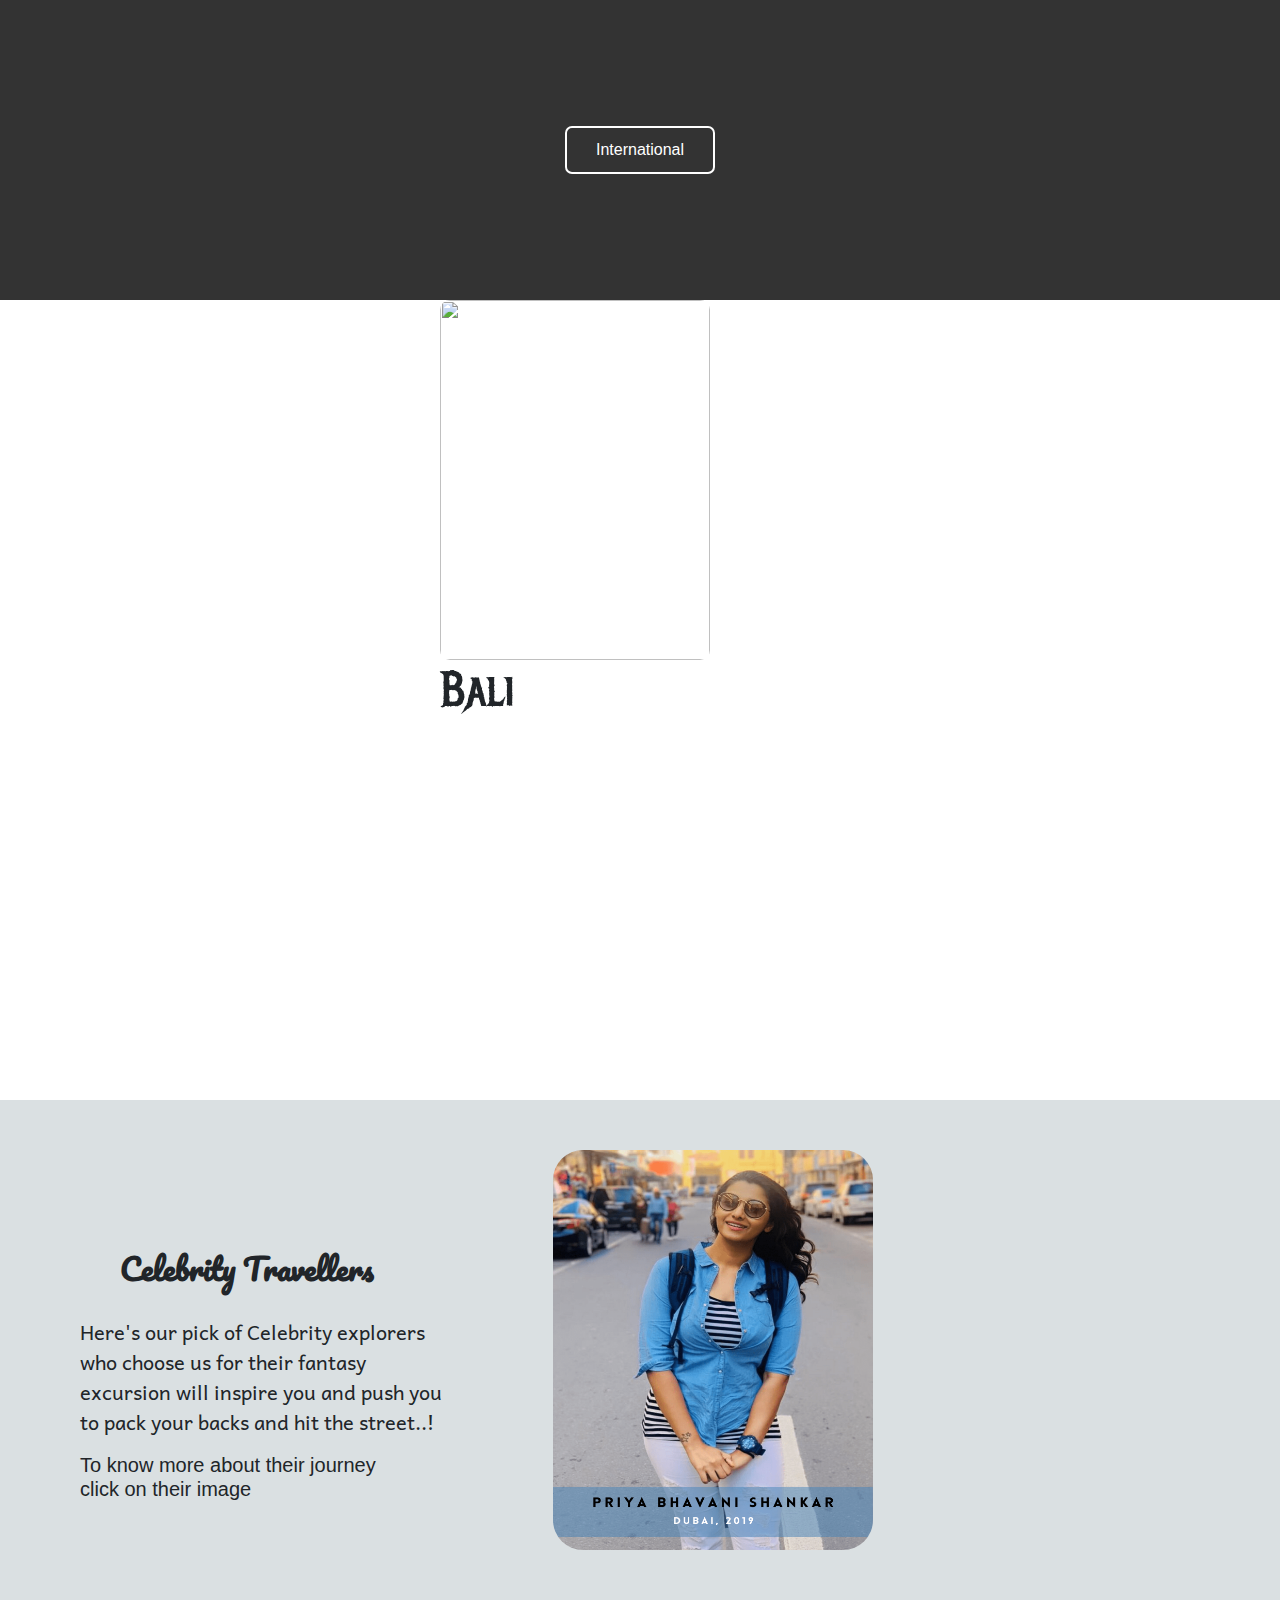
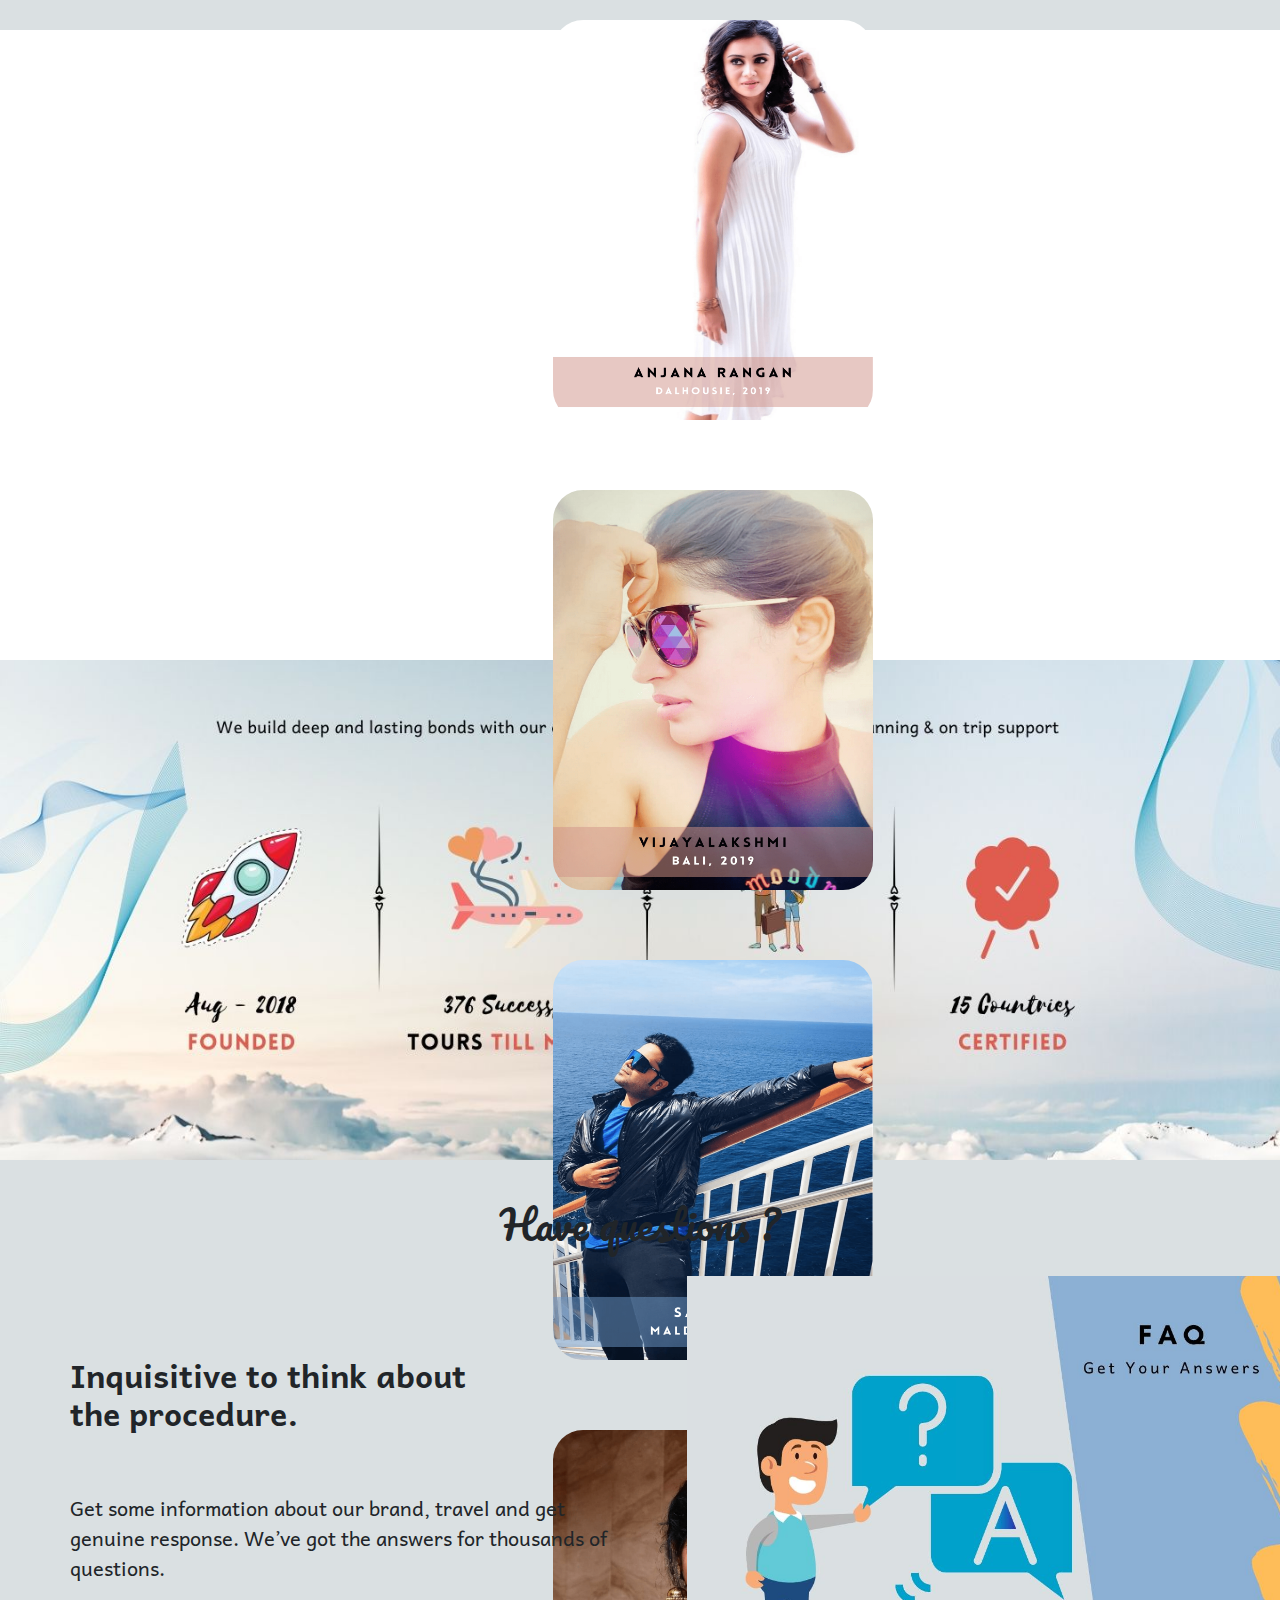
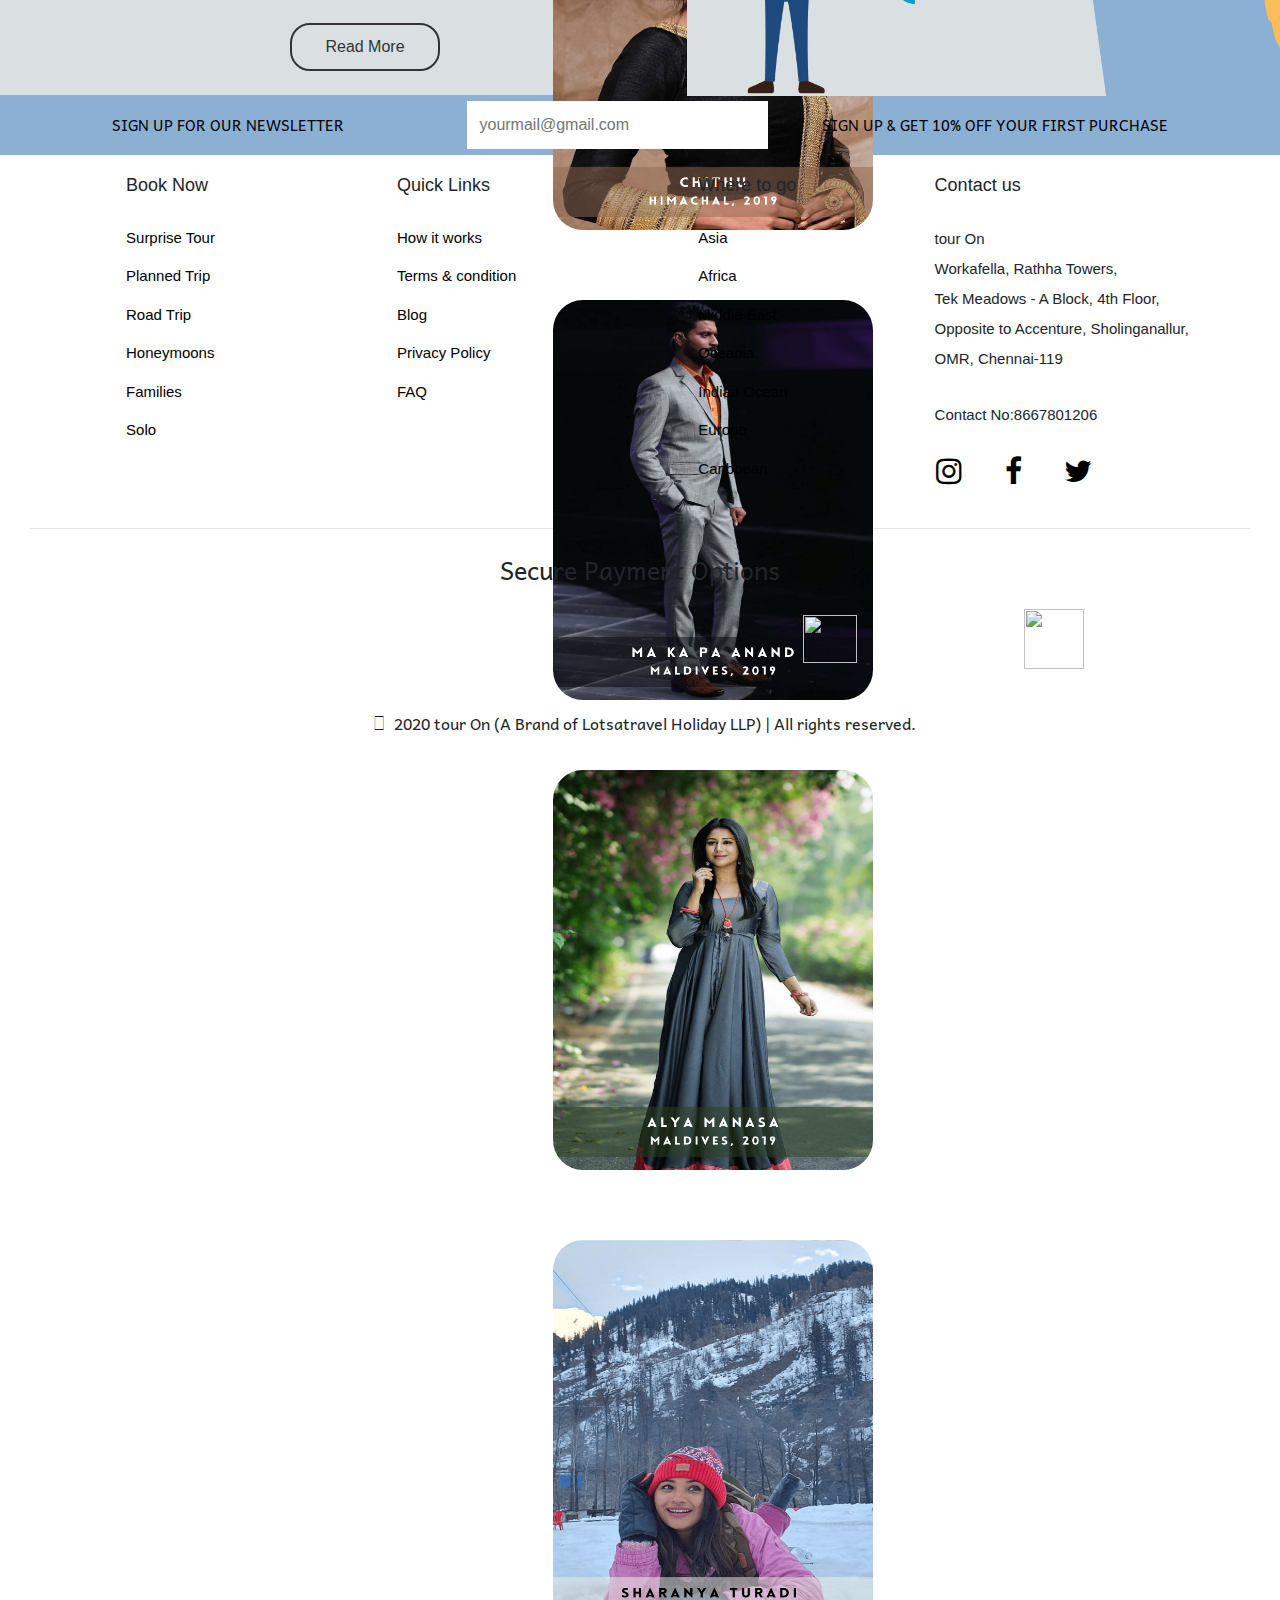
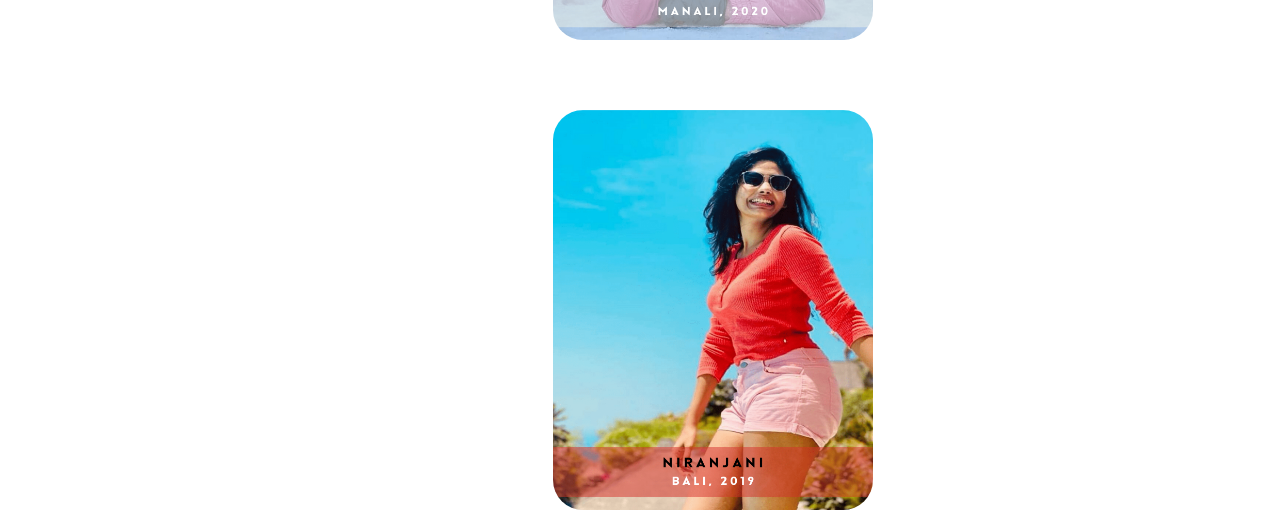
==== commit 0ef82b3e: "ggffjkvdkfcvleefvlef" ====
--- a/index.html
+++ b/index.html
@@ -27,20 +27,8 @@
 
 
 <section>
-
-
     <div class="button">
         <div>
-
-            <button class="btn btn1">International</button>
-        </div>
-        <div>
-            <button class="btn2">International</button>
-        </div>
-        <div>
-            <button class="btn3">International</button>
-        </div>
-        <div>
             <button class="btn4">International</button>
         </div>
     </div>
@@ -48,14 +36,6 @@
 
 <section>
     <div class="tour-tiles">
-        <div class="tour">
-            <div class="image">
-                <img src="./images/white-lighthouse-2223026.jpg" alt="">
-                <div class="name">
-                    <h3>America</h3>
-                </div>
-            </div>
-        </div>
         <div class="tour">
             <div class="image">
                 <img src="./images/white-lighthouse-2223026.jpg" alt="">
@@ -173,12 +153,12 @@
             
       </section>      
 
-      <section id="acheivements-section2"> 
+      <section id="acheivements-section"> 
 
     </section>
-
-    
-      <!-- <section>
+<!-- 
+    
+      <section>
         <div class="testimonials">
         <div class="testimonials-section">
             <div class="testimonials-heading">
@@ -241,7 +221,7 @@
         </div>
     
     
-        <div class="testimonials-section">
+         <div class="testimonials-section">
             <div class="testimonials-heading">
                 <h1>What our Customers Say</h1>
                
@@ -258,7 +238,7 @@
         </div>
     </section> -->
     
-      
+      <!-- Faq section -->
       
       <section>
           <div class="faq-section">
@@ -291,7 +271,7 @@
        
         <div class="email">
             <form action="">
-                <input type="email" name="mail"  placeholder="yourmail@gmail.com" id="">
+                <input type="email" name="mail"  placeholder="yourmail@gmail.com">
             </form>
         </div>
         <div class="que"><h4>Sign up & get 10% off your first purchase<h/4></div>
--- a/css/style.css
+++ b/css/style.css
@@ -329,16 +329,18 @@
 
 
 
+/* Acheivements section */
+
+ #acheivements-section{
+   background-image: url('../images/Count.jpg');
+   background-repeat: no-repeat;
+   background-position: center;
+   background-size: cover; 
+   height: 500px;
+ }
 
 /* Faq */
 
-#acheivements-section2{
-  background-image: url('../images/Count.jpg');
-  background-repeat: no-repeat;
-  background-position: center;
-  background-size: cover; 
-  height: 500px;
-}
 
 .faq-section{
   width: 100%;
@@ -428,7 +430,7 @@
 .enquiry h4{
   
   padding:  5px 100px;
-  font-family: 'Pacifico', cursive;
+  font-family: 'Andika', sans-serif;
   font-size:15px;
   color: black;
   text-transform: uppercase;
@@ -580,7 +582,7 @@
 }
 .tags h1{
   margin:10px;
-  font-family: 'Andika', sans-serif;
+  font-family: 'Pacifico', cursive;
   font-size: 30px;
   padding:0;
   font-weight: bold;
@@ -617,7 +619,7 @@
   width: 320px;
   height: 400px;
   border-radius: 20px;
- margin: 0 45px;
+ margin: 0;
 }
 
 
@@ -659,20 +661,76 @@
 
 
 
-#acheivements-section2{
-  width: 400px;
+#acheivements-section{
+  width: 410px;
   background-image: url('../images/Count-Mobile.jpg');
-  background-repeat: no-repeat;
-  background-position: center;
-  background-size: cover; 
-  height: 650px;
-}
+  height: 450px;
+}
+
+
+
+
+/* Testimonials */
+
+.testimonials-section{
+  width: 410px;
+  height:700px;
+  background-image: url('../images/Testimonials.jpg');
+
+}
+
+.testimonials-heading{
+  margin: 10px;
+  display: flex;
+  justify-content: center;
+  padding: 10px;
+  font-family: 'Pacifico', cursive;
+}
+
+
+
+.testimonials-feedback{
+margin: 10px 5px;
+border: 10px solid #d9d9d9;
+width: 390px;
+height: 630px;
+position: relative;
+
+}
+
+.testimonials-feedback img{
+  position: absolute;
+  border-radius: 10px;
+  width: 170px;
+  height: 230px;
+  top: -25px;
+  left: 10px;
+}
+
+.testimonials-feedback p{
+
+  font-family: 'Andika', sans-serif;
+font-size: 15px;
+line-height: 1.3;
+margin: 5px;
+padding-top: 205px;
+position: relative;
+}
+
+.testimonials-feedback span{
+display: flex;
+justify-content:flex-end;
+font-size: 20px;
+color:#2B2B52;
+}
+
+
 /* Faq */
 
 
 .faq-section{
   width: 100%;
-  background-color: #DAE0E2;;
+  background-color: #DAE0E2;
   height: auto;
   
 }
@@ -735,6 +793,9 @@
 }
 
 
+
+/* Newsletter section */
+
   .enquiry{
     width: 100%;
     height: 200px;
@@ -745,7 +806,7 @@
   }
   
   
-  .enquiry h4{
+  .enquiry .que h4{
     font-family: 'Andika', sans-serif;
     font-size:13px;
     color: black;
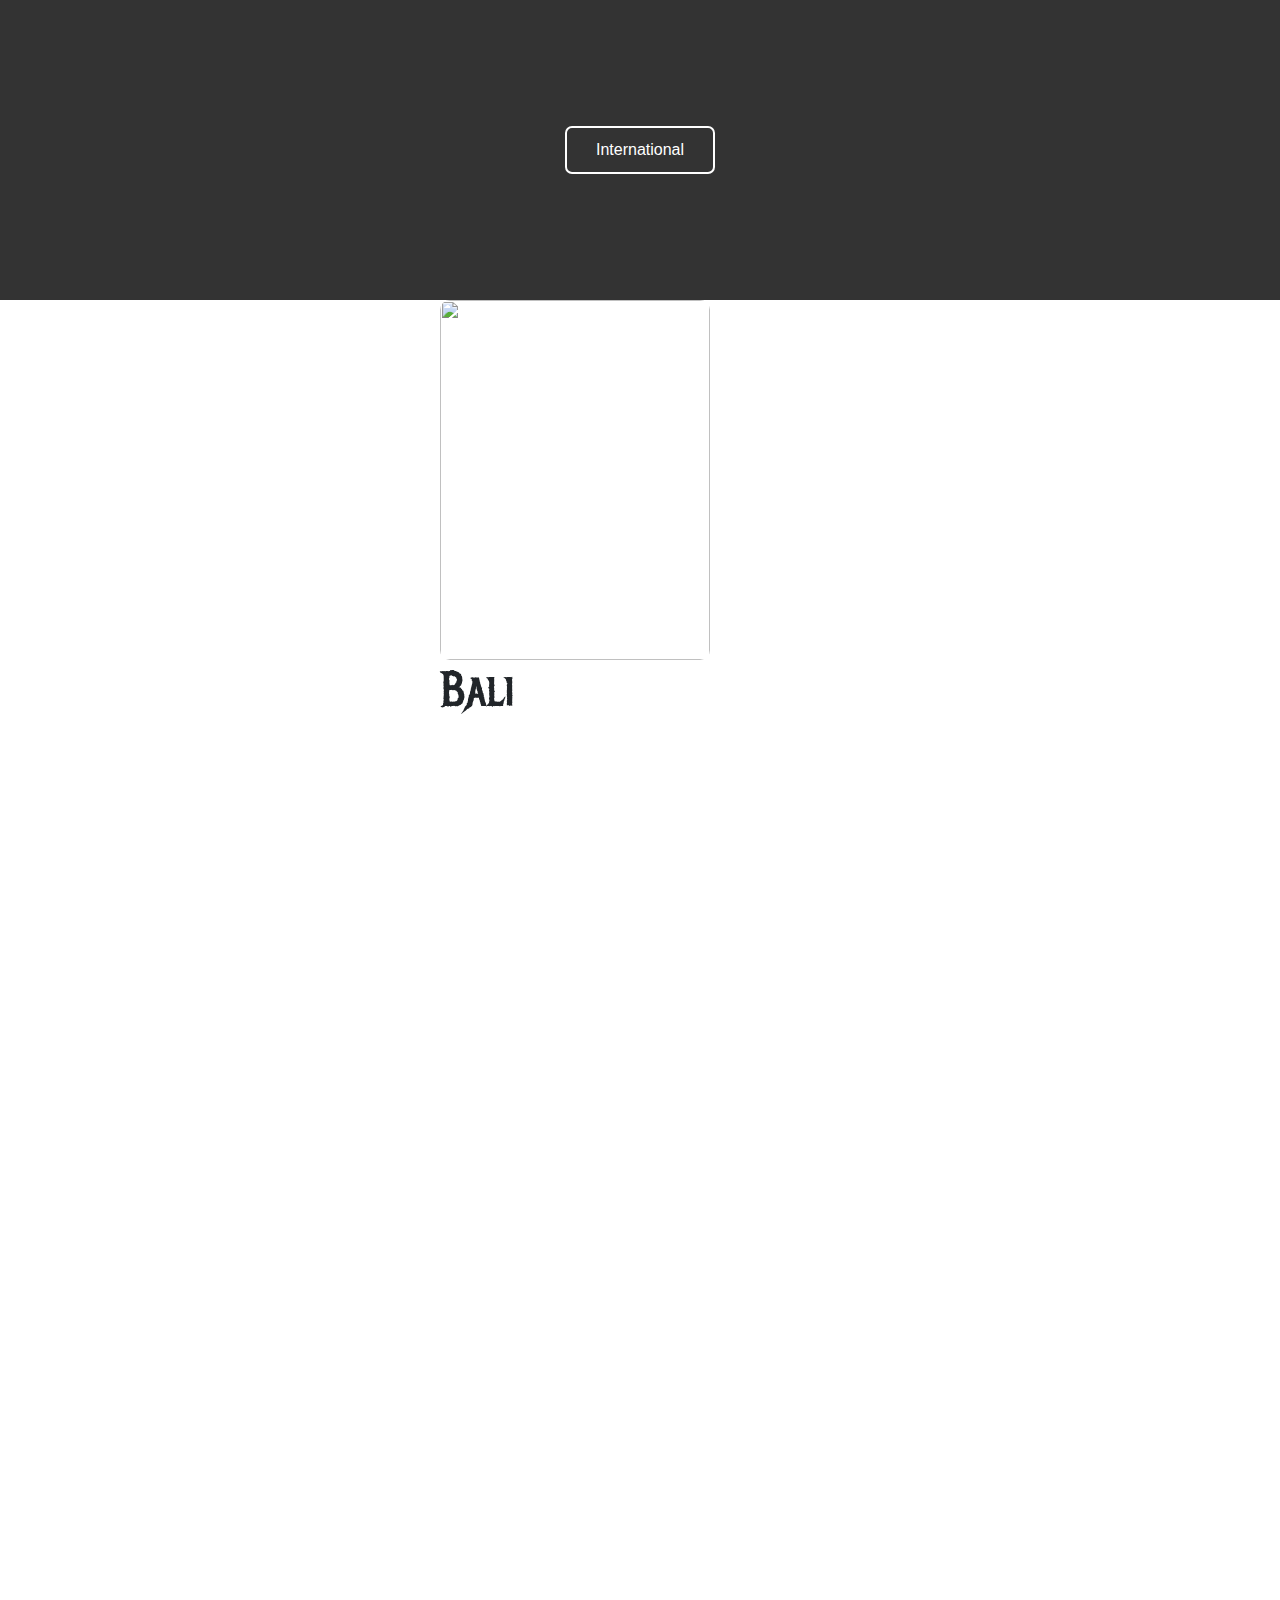
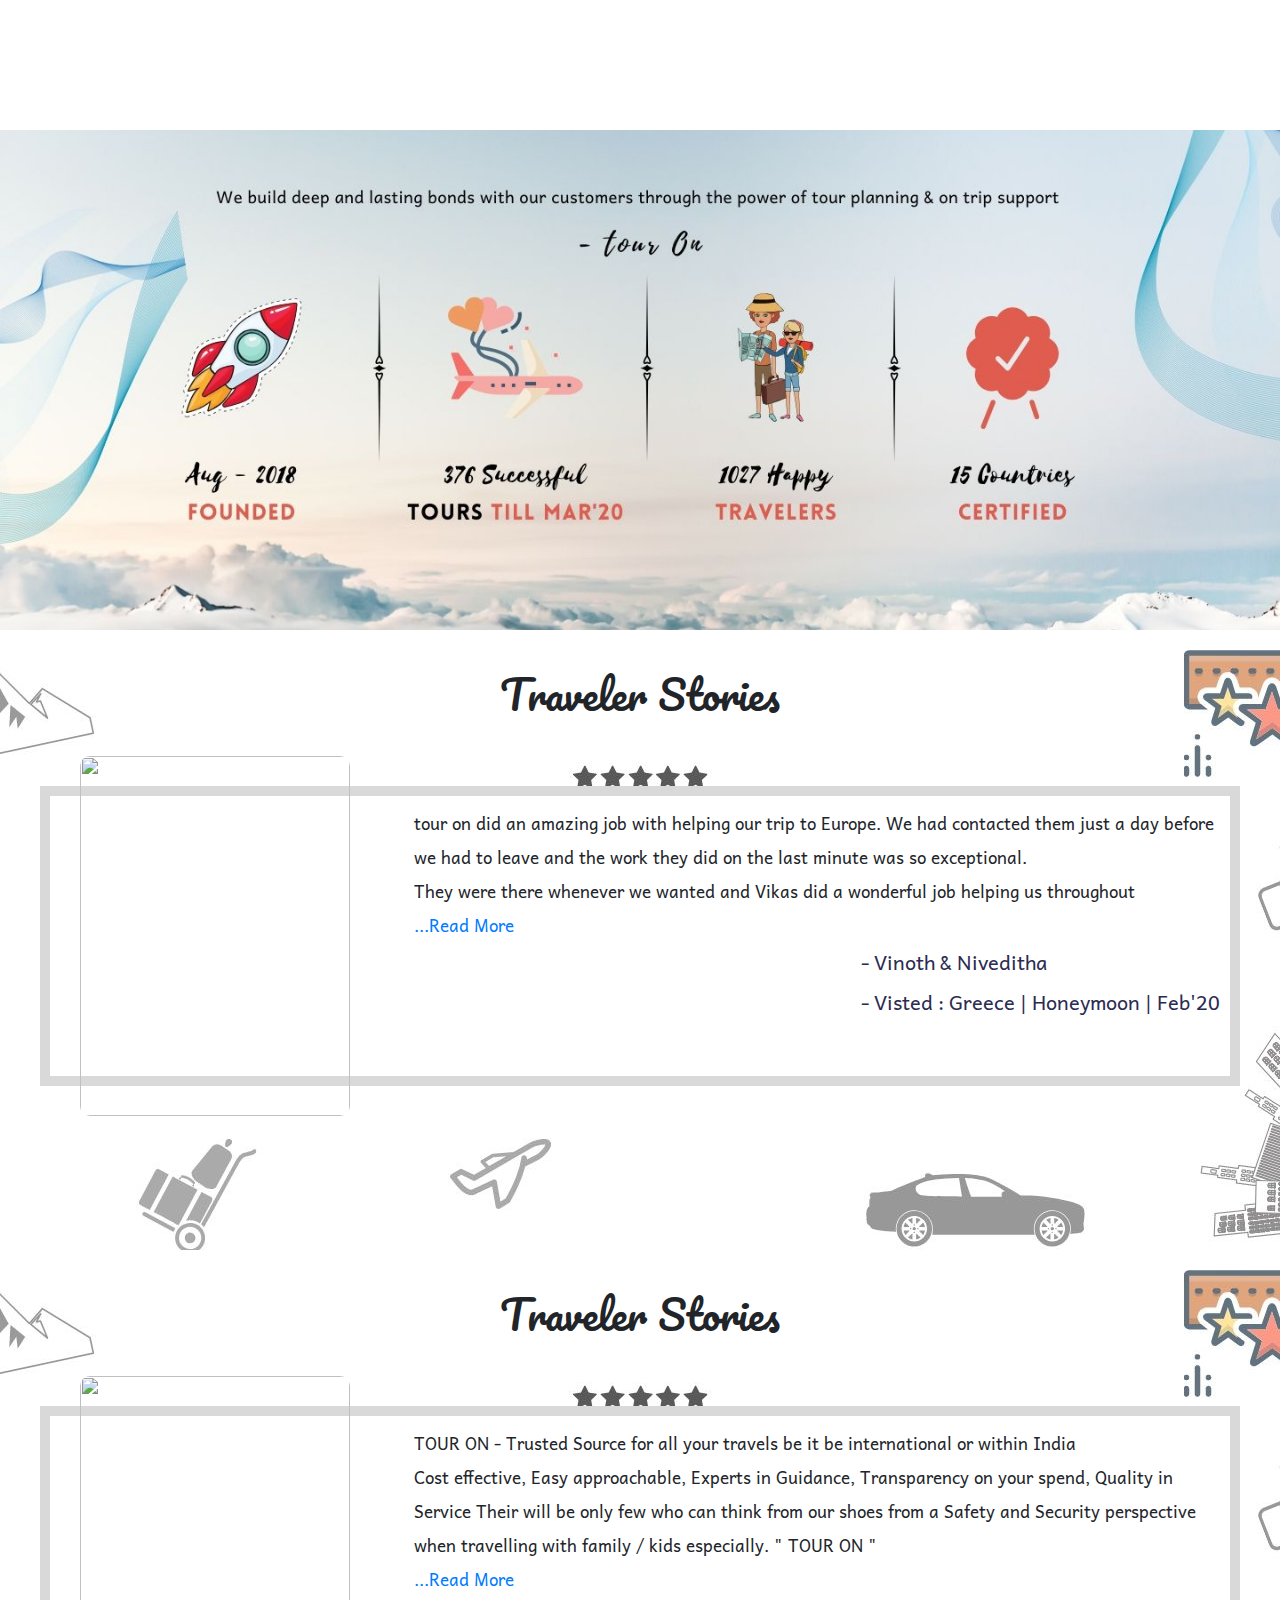
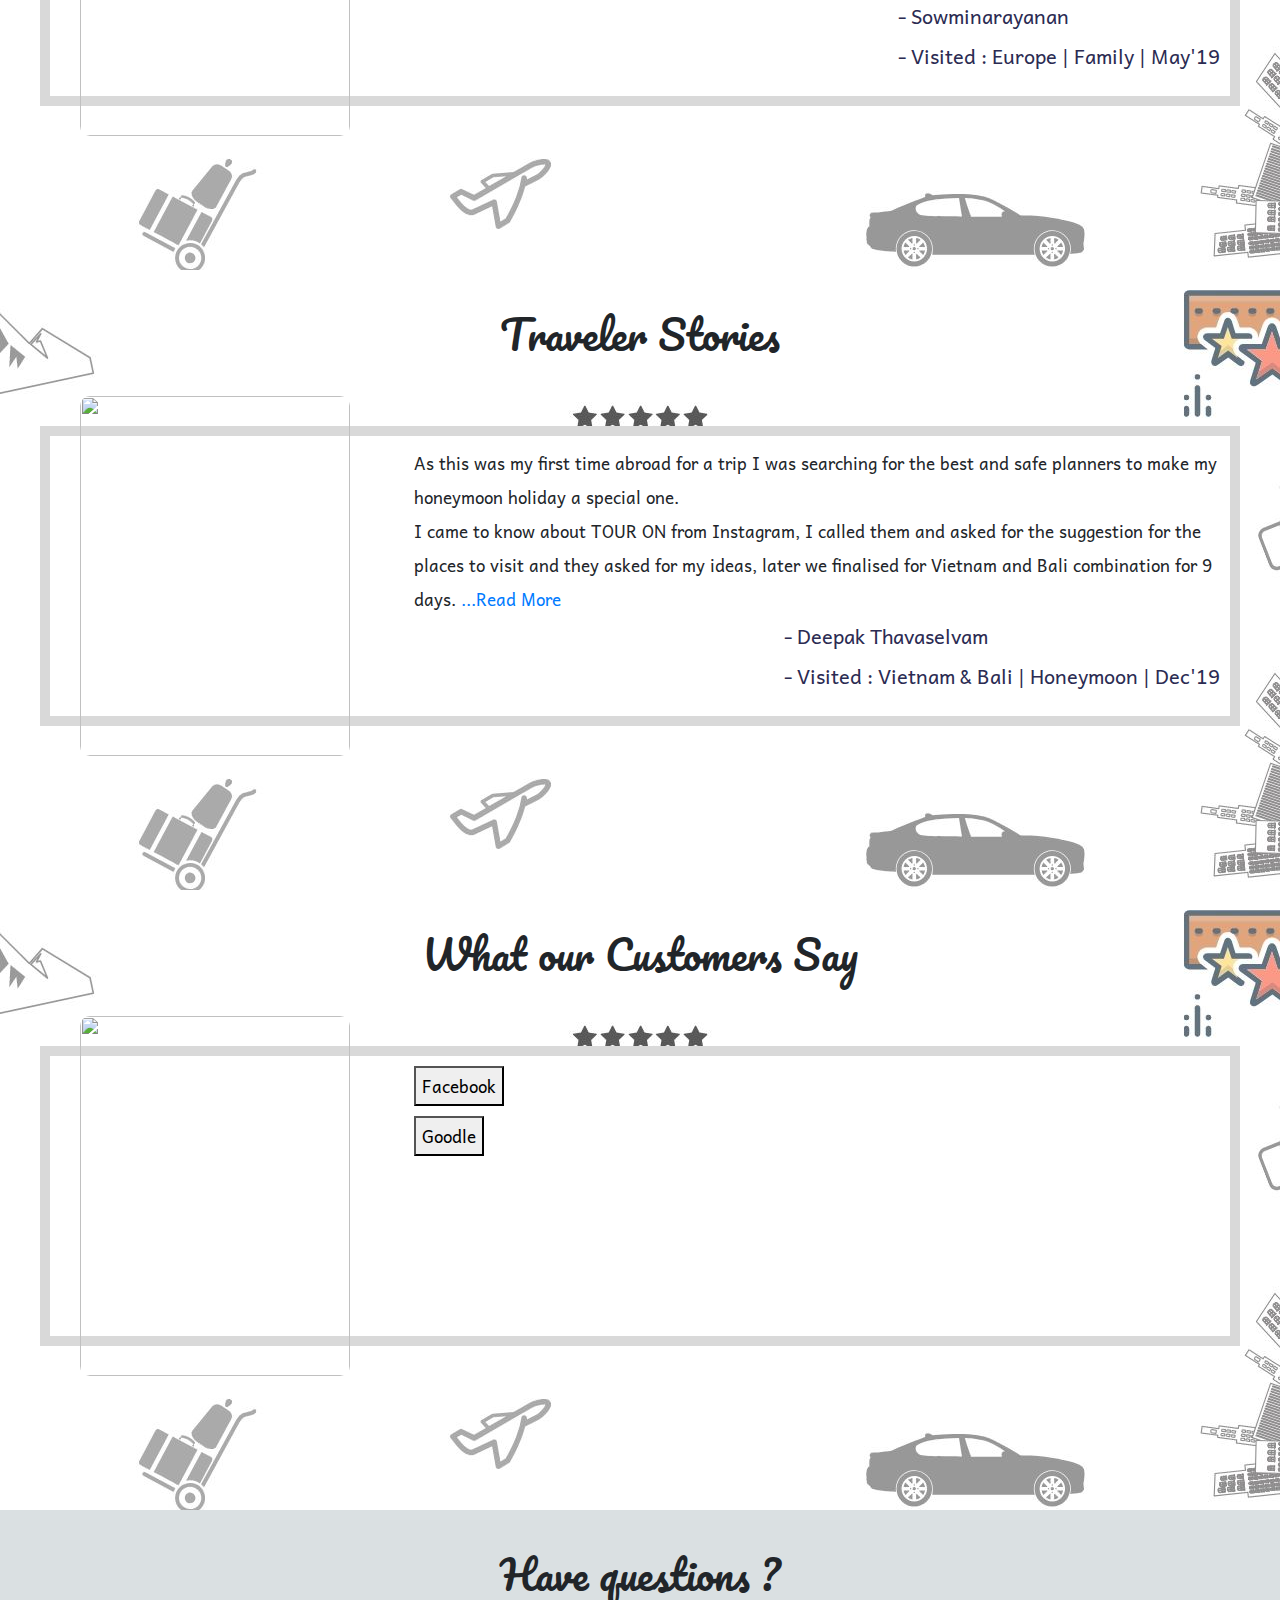
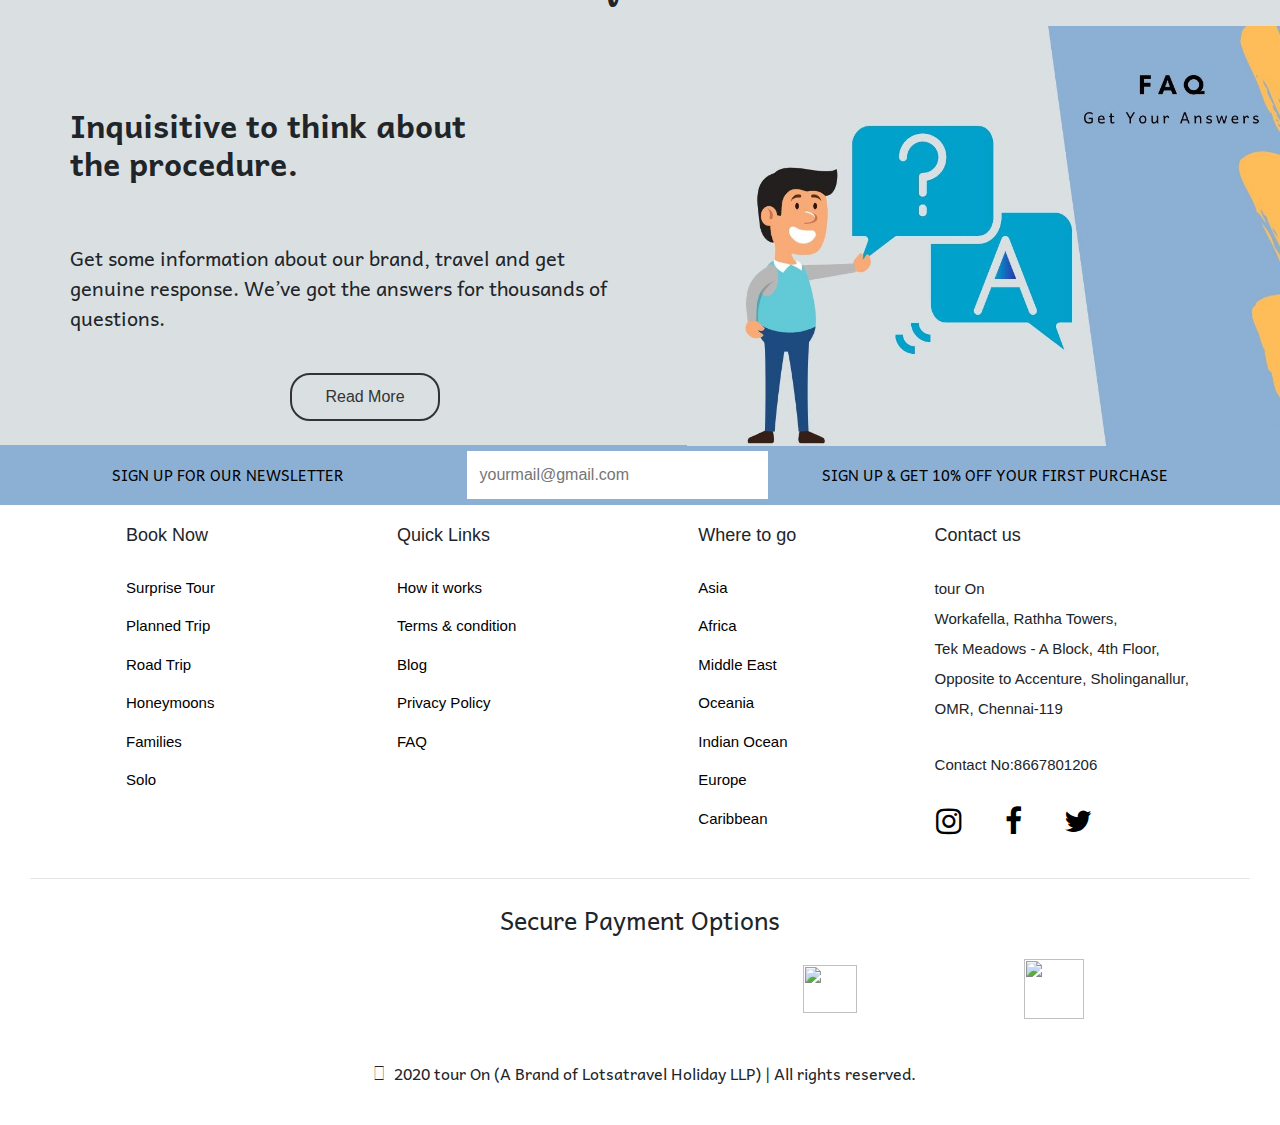
==== commit 002b06d7: "ggffjkvdkfcvleefvlfhgsrgthfwedddlljygfgyldgflxrhlewfblsdweavfvfvfsfafbwalldt grfejjjfkrlrsgbljjg" ====
--- a/index.html
+++ b/index.html
@@ -58,7 +58,7 @@
 <!-- Celebrity section -->
 
 
-<section>
+<!-- <section>
     <div class="celebrity-section">
         <div class="tags">
             <div class="heading">
@@ -110,7 +110,7 @@
             </div>
         </div>
     </div>
-</section>
+</section> -->
 
 
         <!-- Our Partner section -->
@@ -156,7 +156,7 @@
       <section id="acheivements-section"> 
 
     </section>
-<!-- 
+
     
       <section>
         <div class="testimonials">
@@ -236,7 +236,7 @@
         </div>
     
         </div>
-    </section> -->
+    </section>
     
       <!-- Faq section -->
       
--- a/css/style.css
+++ b/css/style.css
@@ -605,8 +605,8 @@
 
 .responsive .celebrity-image{
   width: 400px;
-  height: 420px;
-  margin: 0 auto;
+  height: 440px;
+ margin: 0px;
   overflow: hidden;
 }
 
@@ -616,10 +616,10 @@
 }
 
 .celebrity-image img{
-  width: 320px;
+  width: 330px;
   height: 400px;
   border-radius: 20px;
- margin: 0;
+margin: 0 10px;
 }
 
 
@@ -673,8 +673,9 @@
 /* Testimonials */
 
 .testimonials-section{
+  padding: 5px;
   width: 410px;
-  height:700px;
+  height:690px;
   background-image: url('../images/Testimonials.jpg');
 
 }
@@ -690,10 +691,10 @@
 
 
 .testimonials-feedback{
-margin: 10px 5px;
-border: 10px solid #d9d9d9;
-width: 390px;
-height: 630px;
+margin:5px;
+border: 8px solid #d9d9d9;
+width: 375px;
+height: 580px;
 position: relative;
 
 }
@@ -709,18 +710,19 @@
 
 .testimonials-feedback p{
 
-  font-family: 'Andika', sans-serif;
+font-family: 'Andika', sans-serif;
 font-size: 15px;
-line-height: 1.3;
-margin: 5px;
-padding-top: 205px;
+line-height: 1.5;
+margin:  0 5px;
+padding-top: 215px;
 position: relative;
+padding-left: 20px;
 }
 
 .testimonials-feedback span{
 display: flex;
 justify-content:flex-end;
-font-size: 20px;
+font-size: 15px;
 color:#2B2B52;
 }
 
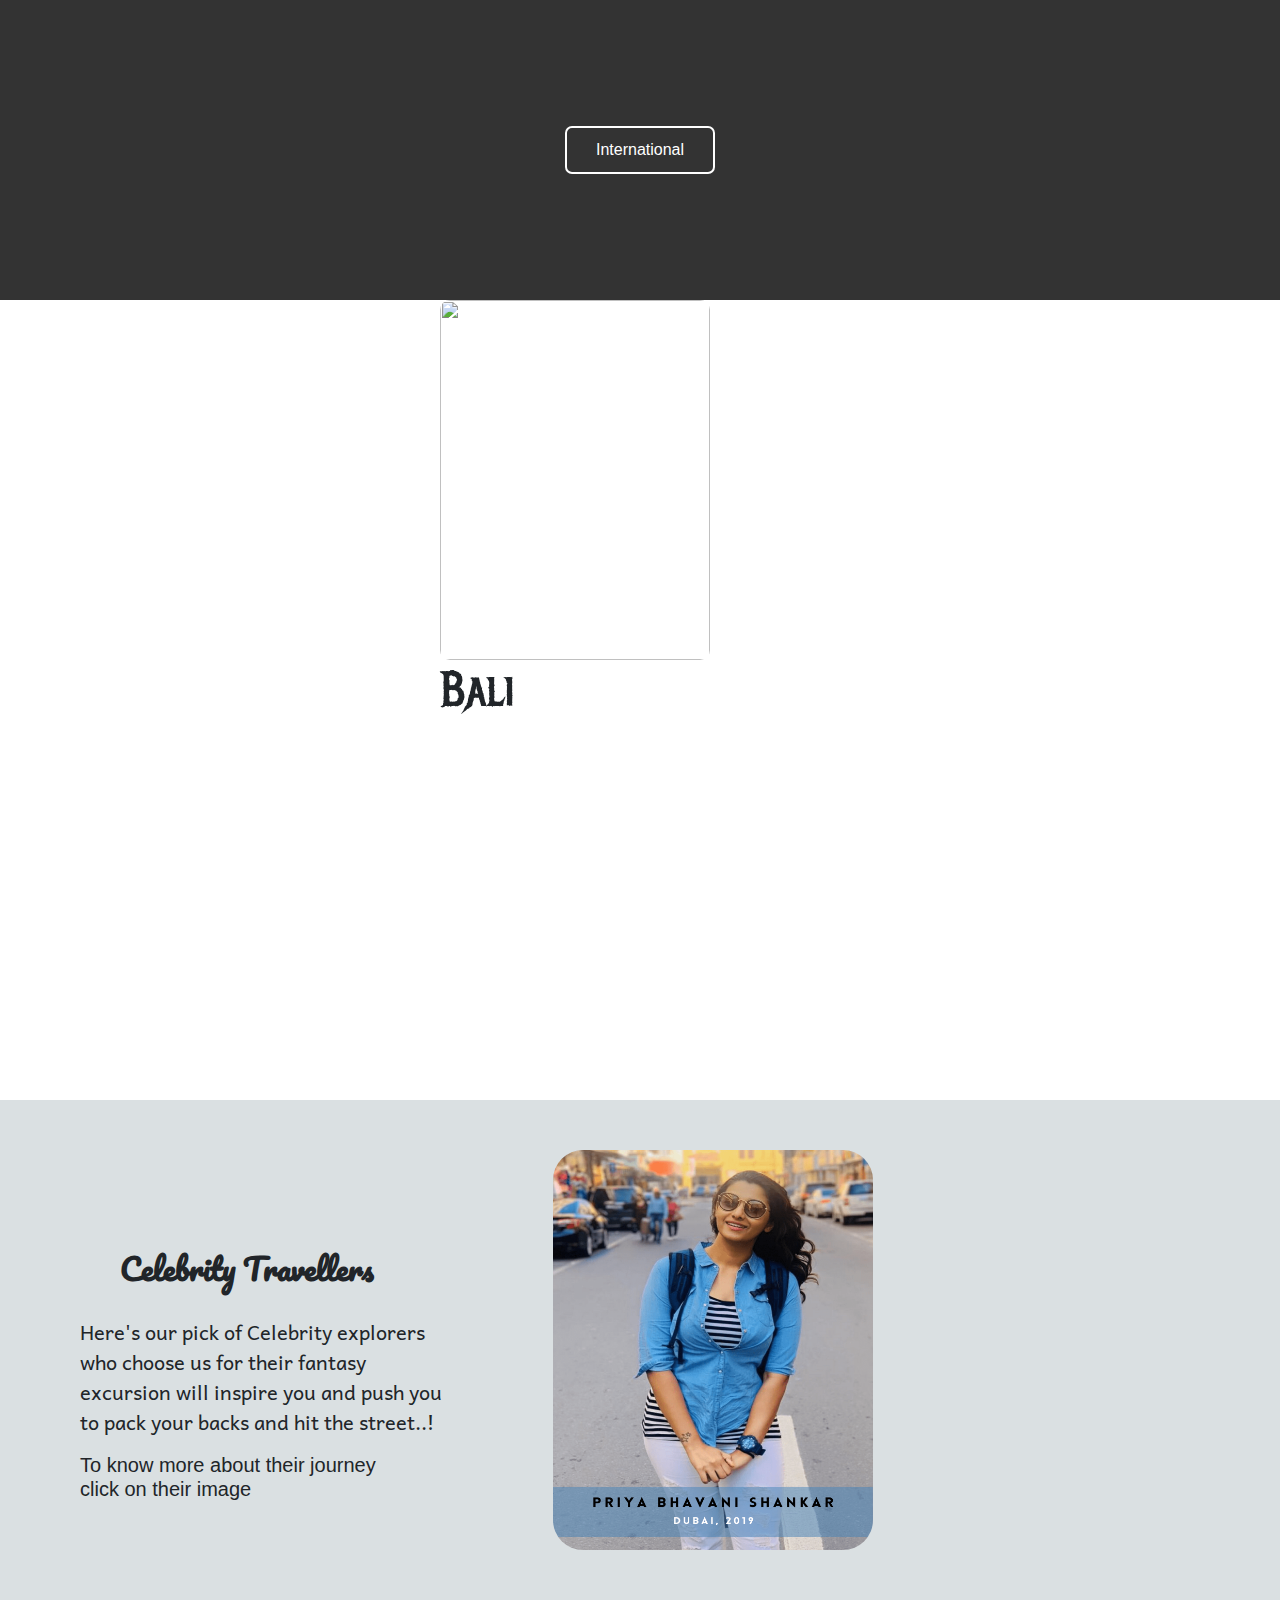
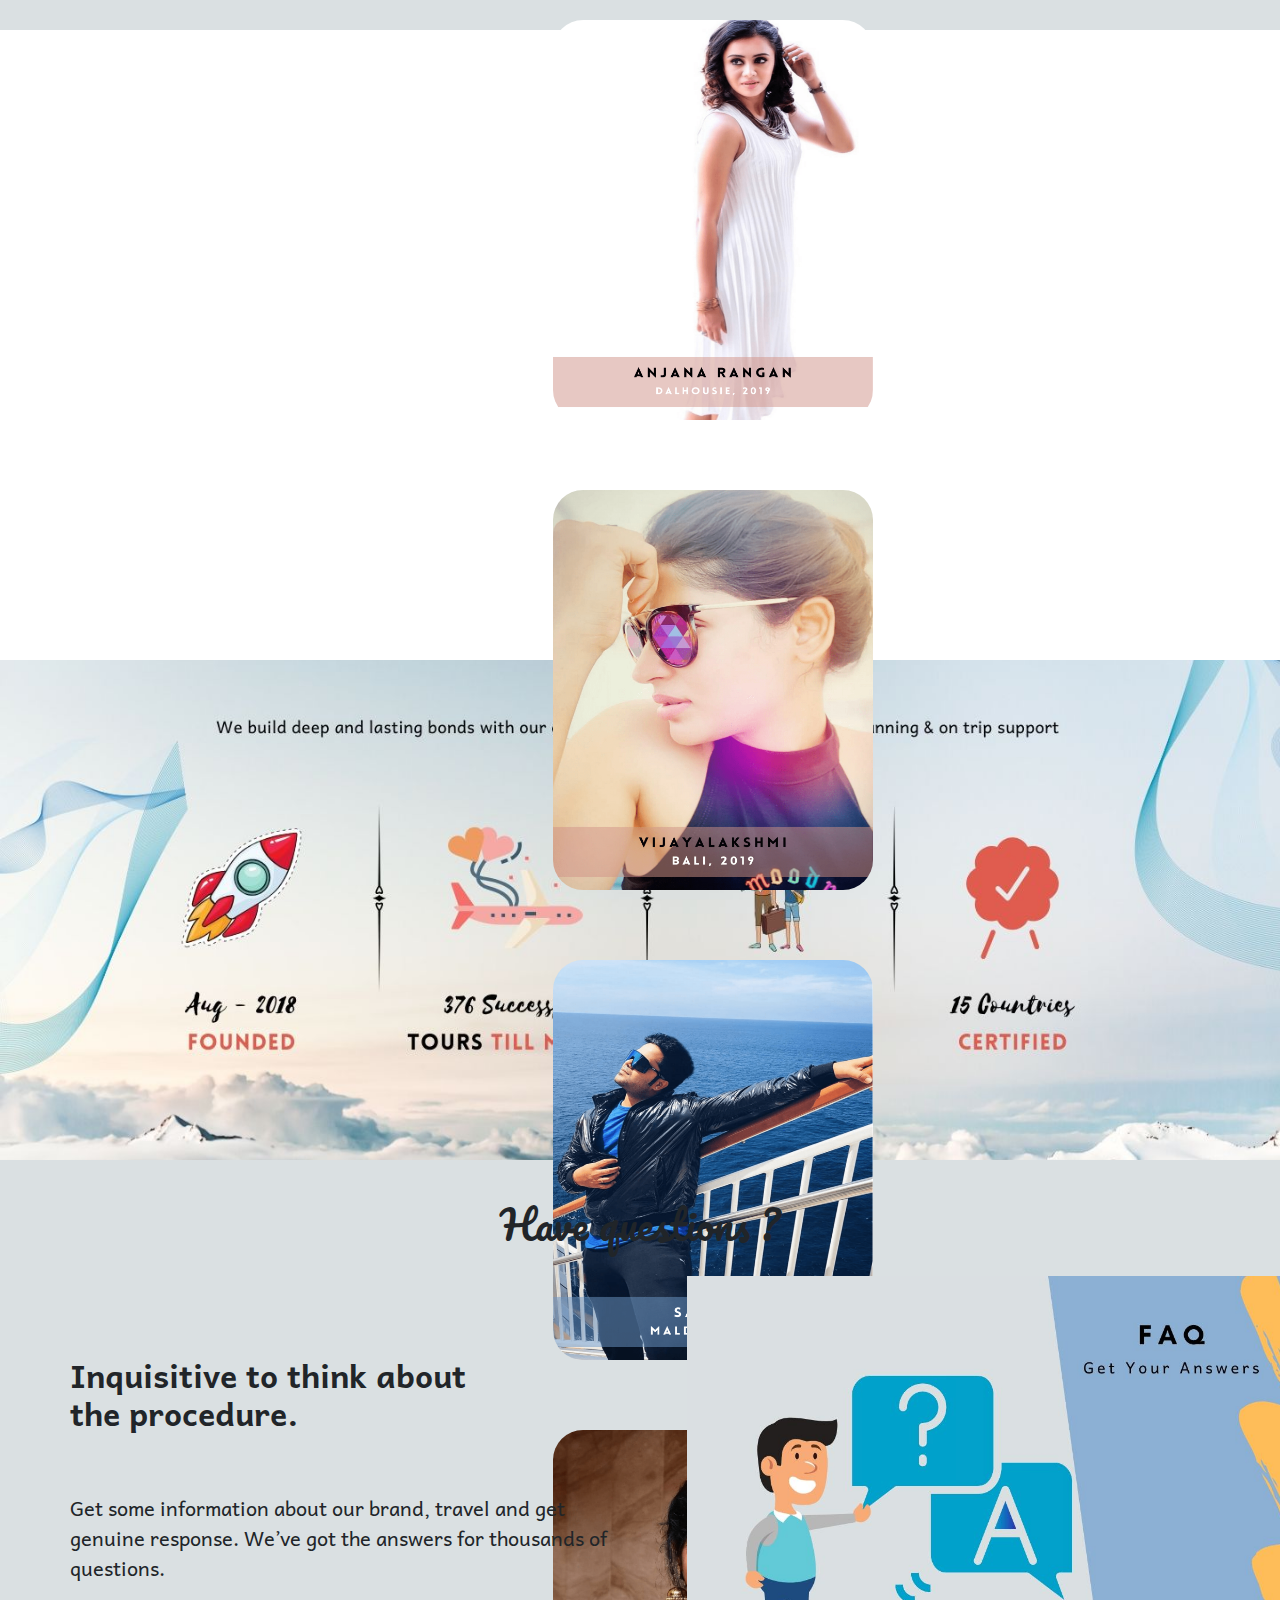
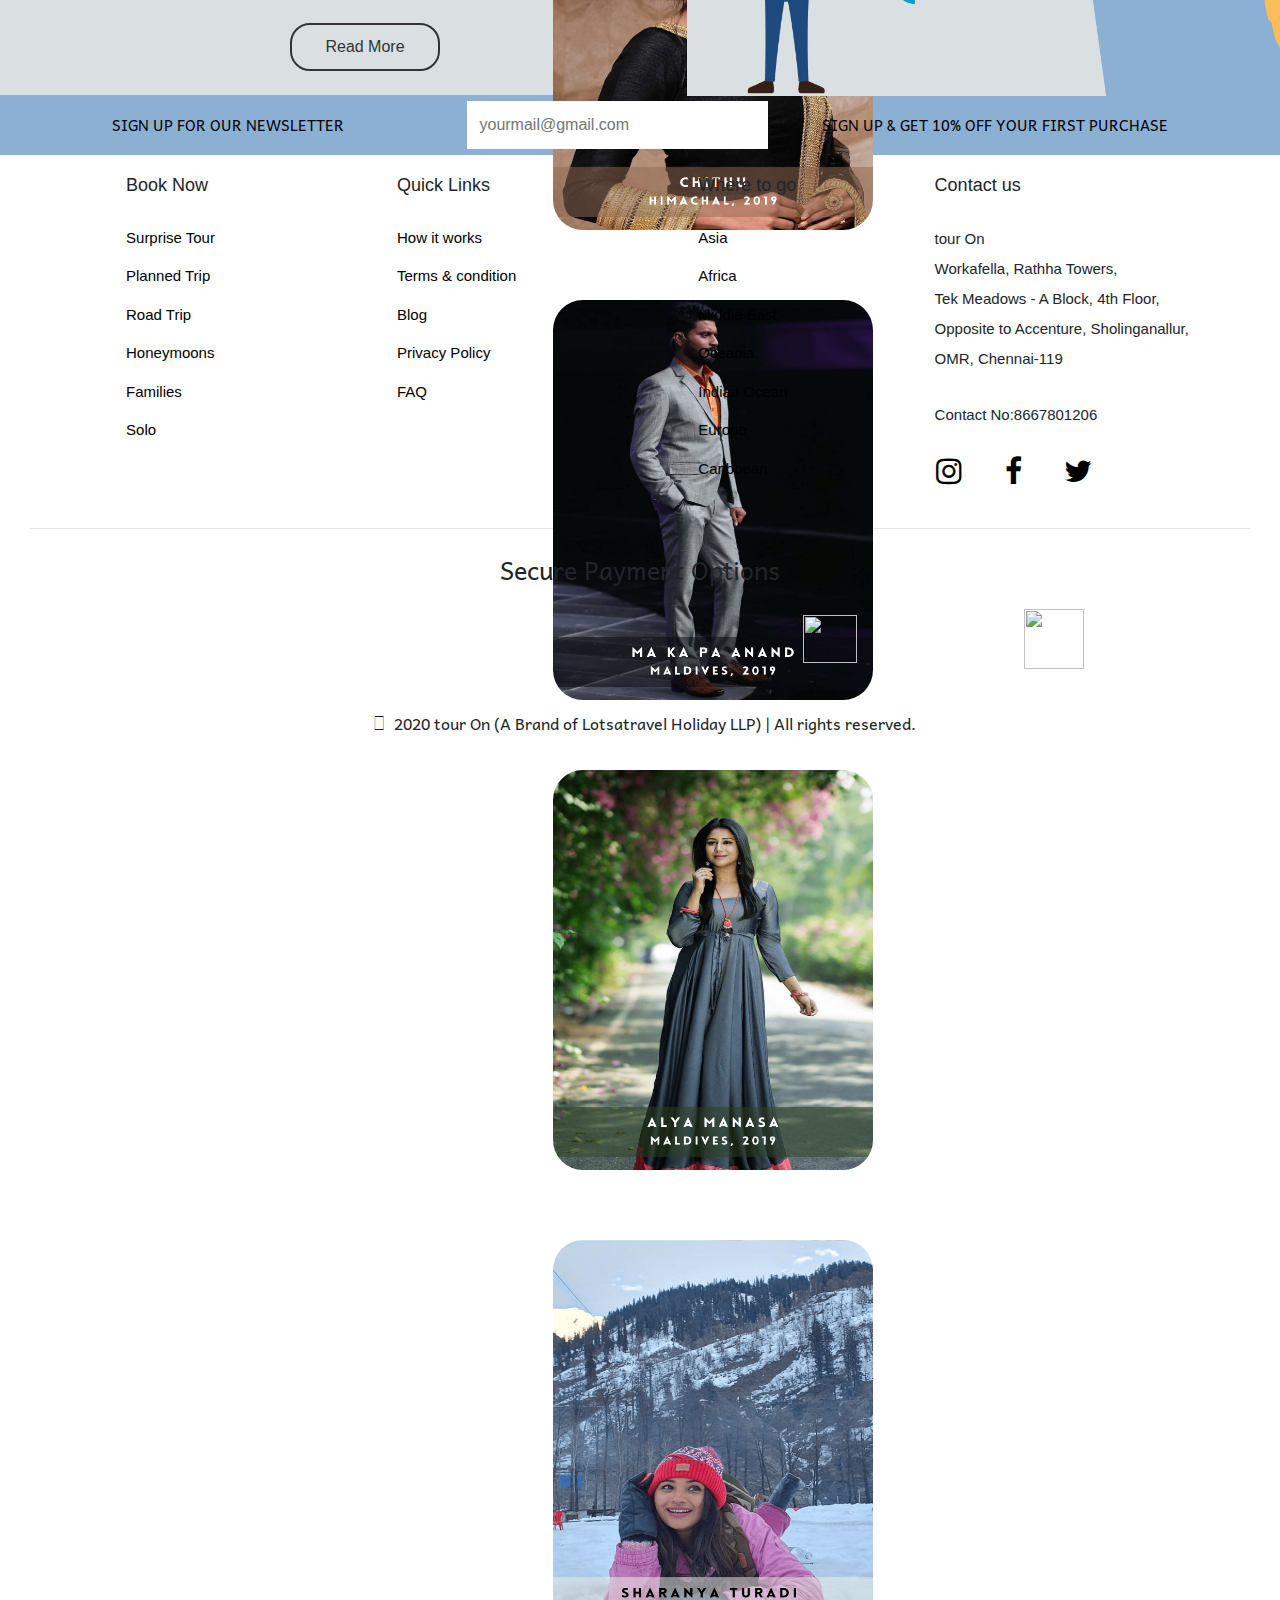
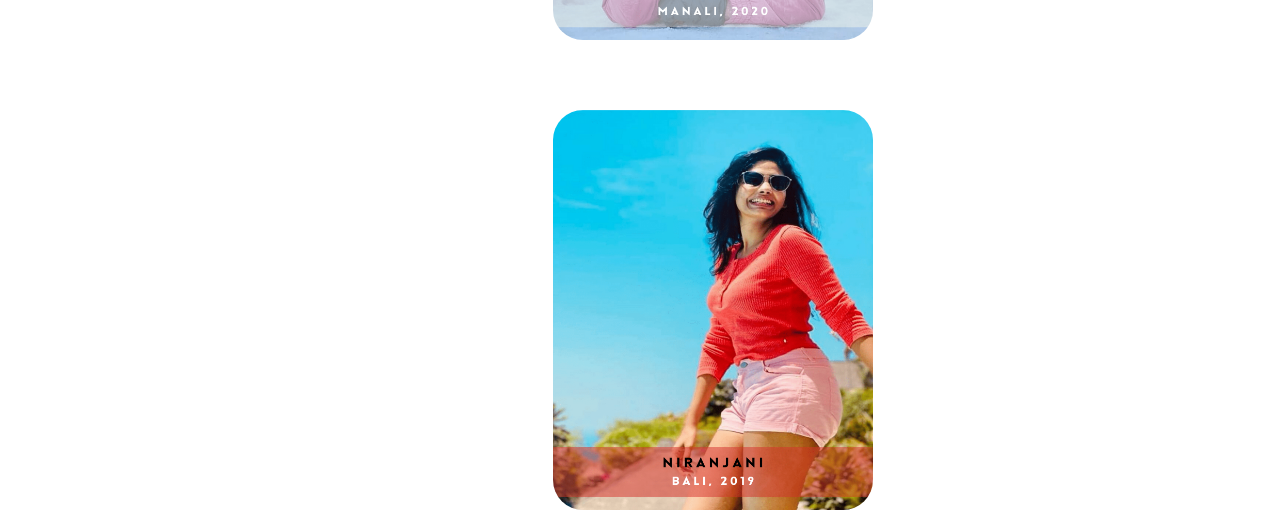
==== commit 1d2cab6a: "ggffjkvdkfcvleefvlfhgsrgthfwedddlljygfgyldgflxrhlewfblsdweavfvfvfsfafbwalldt grfejjjfkrlrsgbefljjg" ====
--- a/index.html
+++ b/index.html
@@ -58,7 +58,7 @@
 <!-- Celebrity section -->
 
 
-<!-- <section>
+<section>
     <div class="celebrity-section">
         <div class="tags">
             <div class="heading">
@@ -110,7 +110,7 @@
             </div>
         </div>
     </div>
-</section> -->
+</section>
 
 
         <!-- Our Partner section -->
@@ -157,7 +157,7 @@
 
     </section>
 
-    
+<!--     
       <section>
         <div class="testimonials">
         <div class="testimonials-section">
@@ -236,7 +236,7 @@
         </div>
     
         </div>
-    </section>
+    </section> -->
     
       <!-- Faq section -->
       
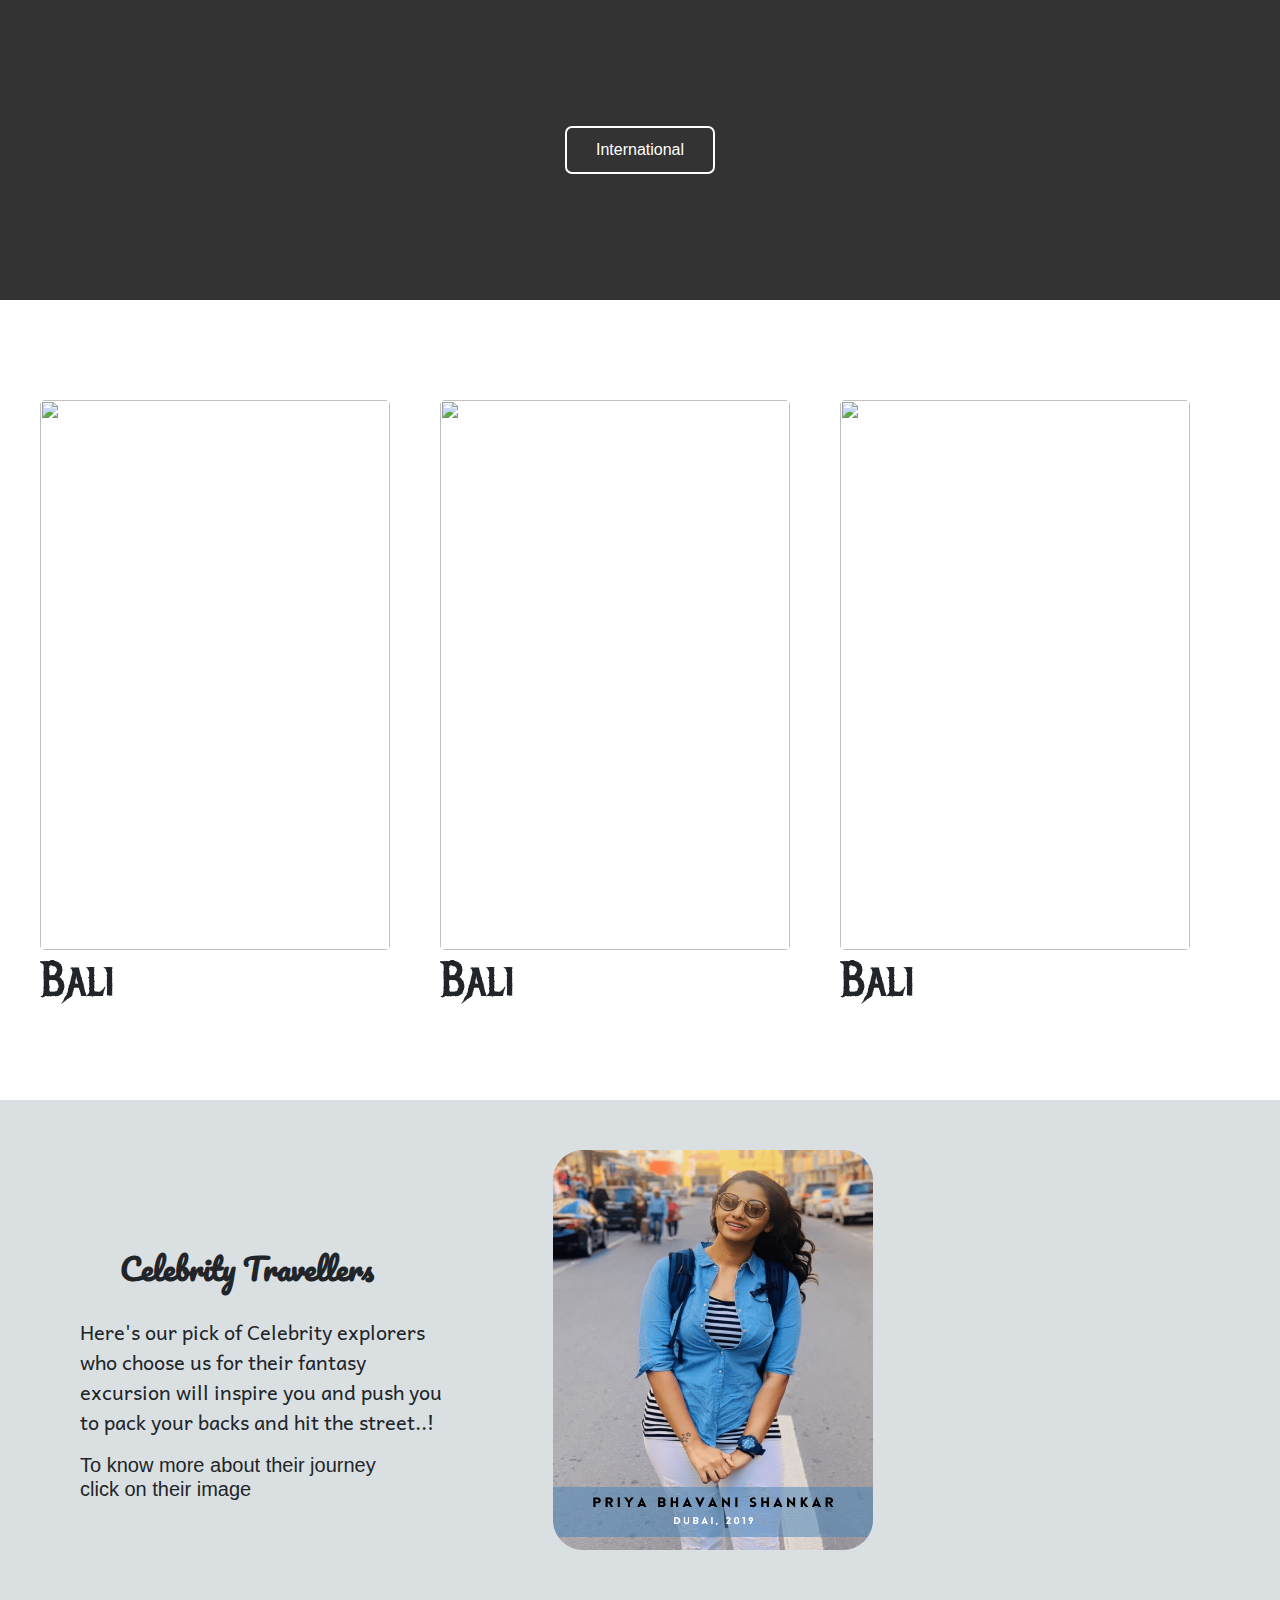
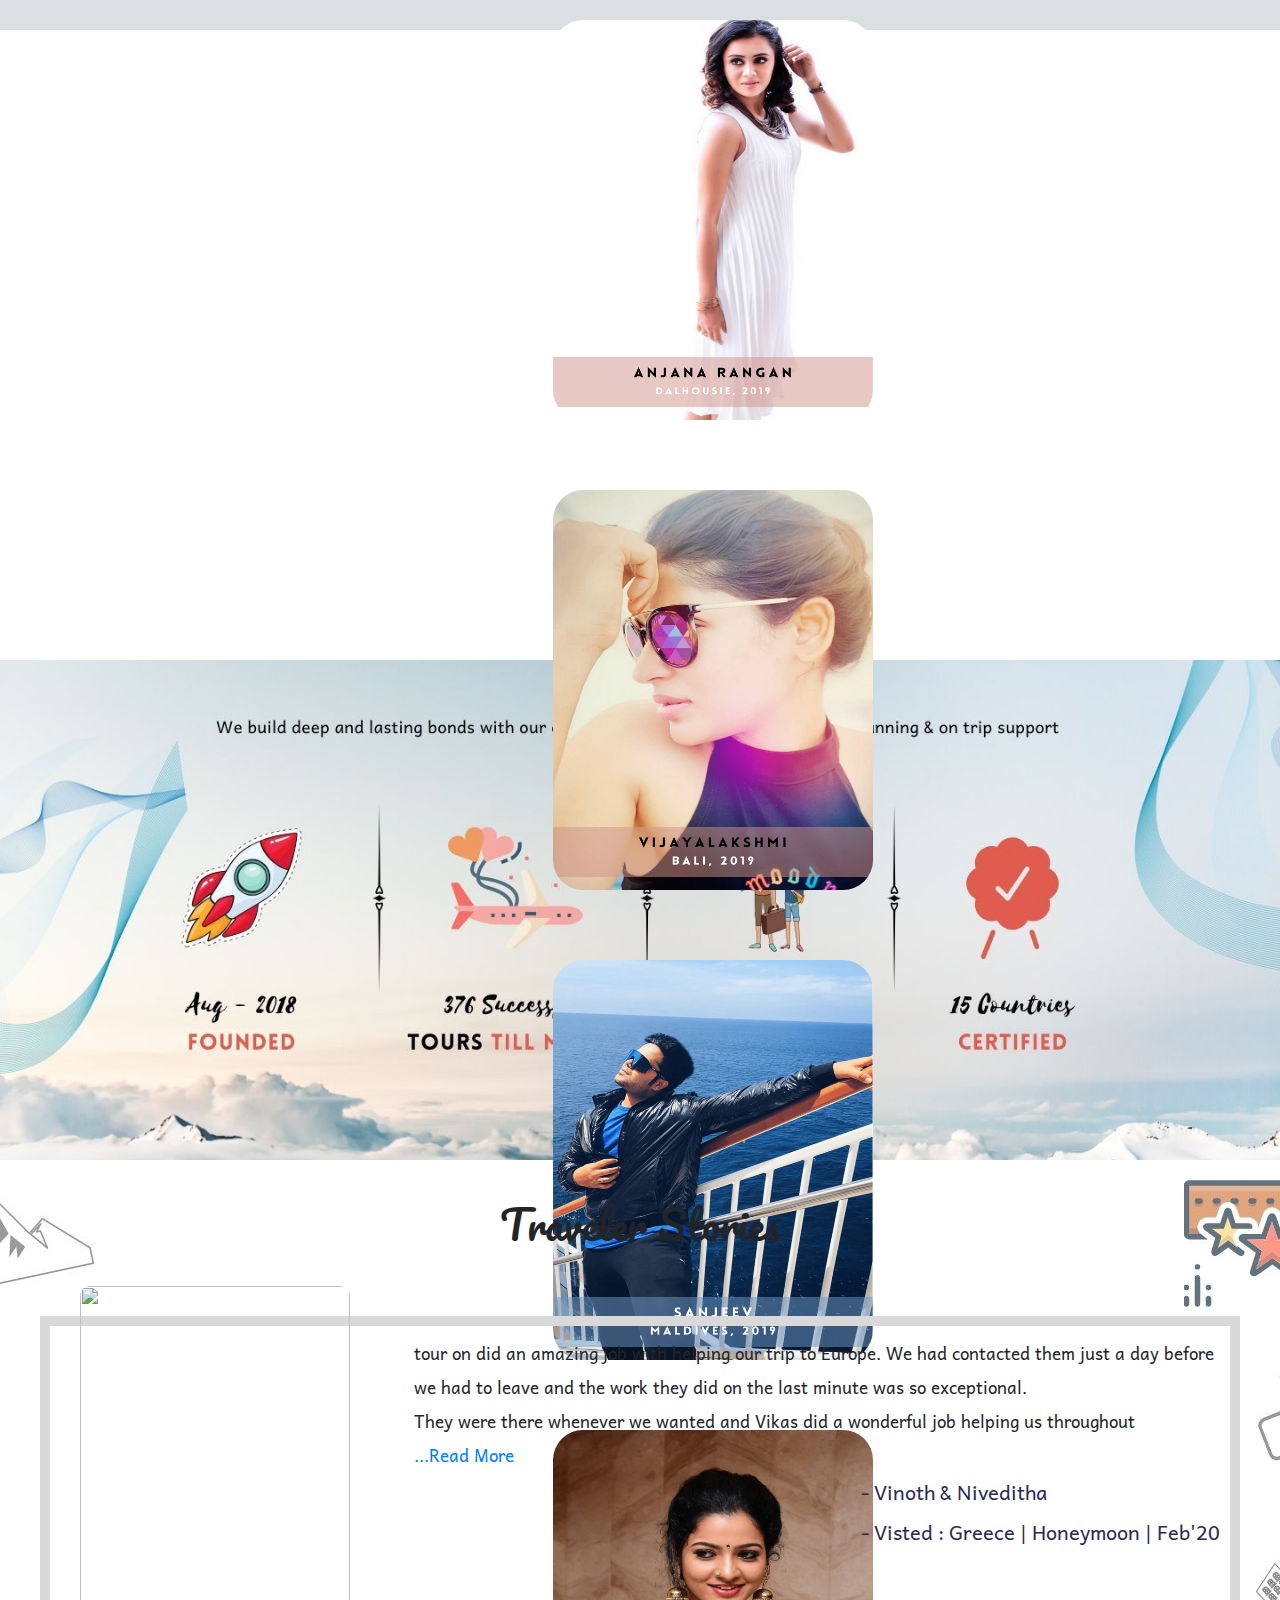
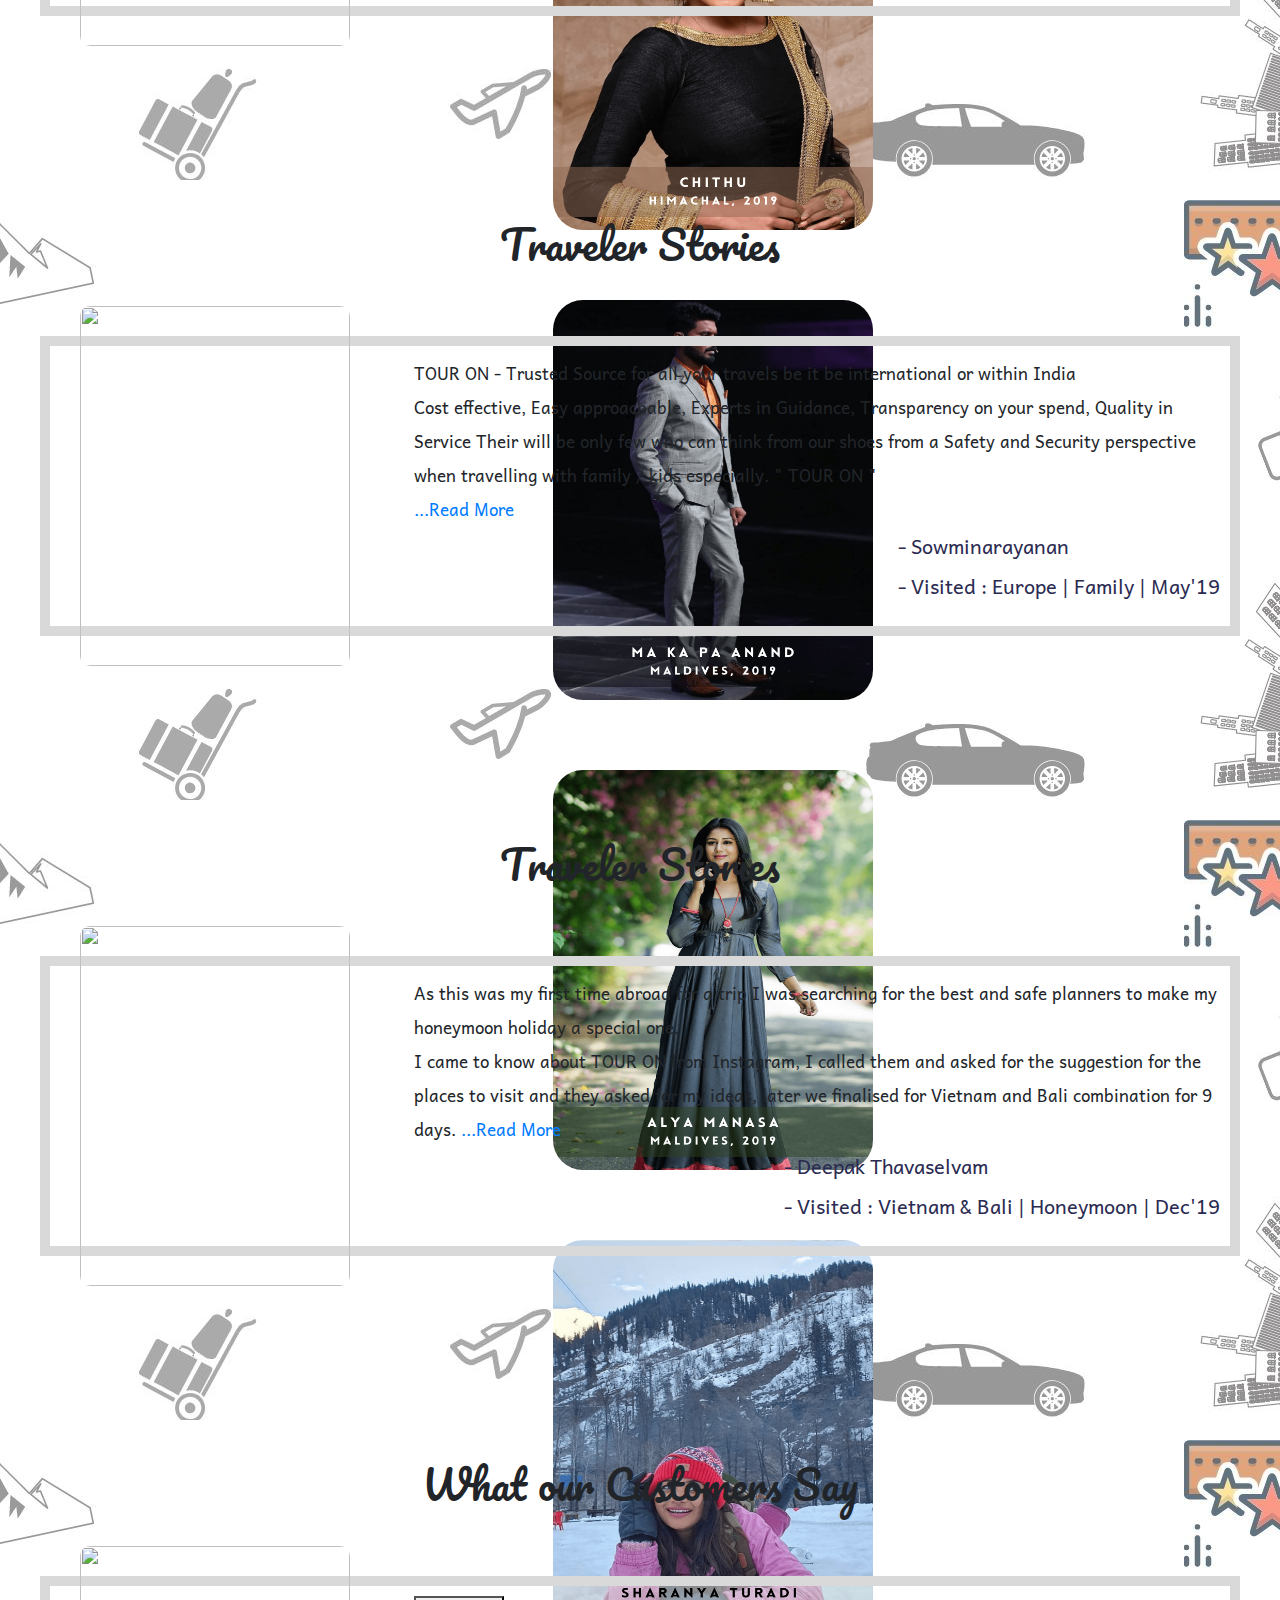
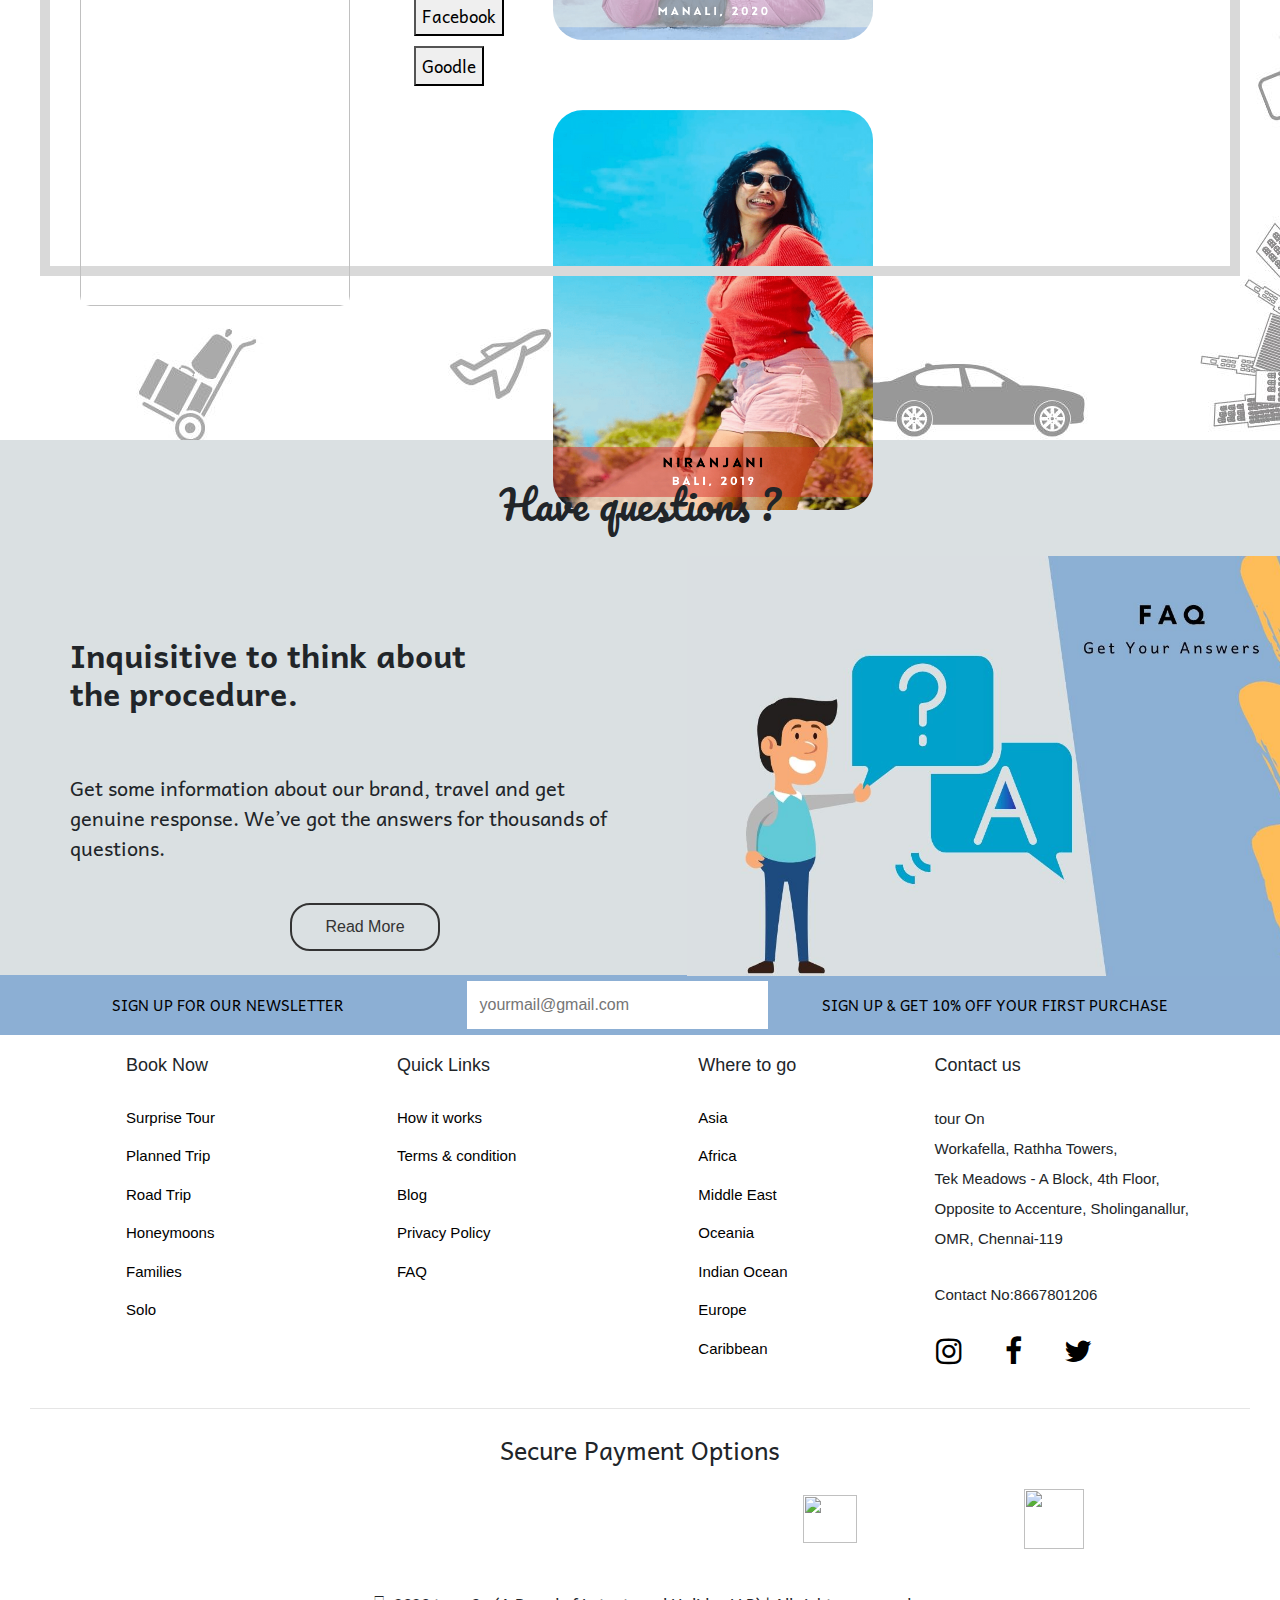
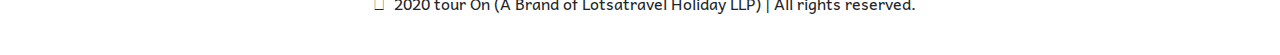
==== commit da5ed3ee: "Final Commmlfmmjmfmit" ====
--- a/index.html
+++ b/index.html
@@ -44,6 +44,22 @@
                 </div>
             </div>
         </div>
+        <div class="tour">
+            <div class="image">
+                <img src="./images/white-lighthouse-2223026.jpg" alt="">
+                <div class="name">
+                    <h3>Bali</h3>
+                </div>
+            </div>
+        </div>
+        <div class="tour">
+            <div class="image">
+                <img src="./images/white-lighthouse-2223026.jpg" alt="">
+                <div class="name">
+                    <h3>Bali</h3>
+                </div>
+            </div>
+        </div>
     </div>
 </section>
 
@@ -157,7 +173,7 @@
 
     </section>
 
-<!--     
+    
       <section>
         <div class="testimonials">
         <div class="testimonials-section">
@@ -236,7 +252,7 @@
         </div>
     
         </div>
-    </section> -->
+    </section>
     
       <!-- Faq section -->
       
--- a/css/style.css
+++ b/css/style.css
@@ -10,6 +10,7 @@
   height: 800px;
   display: flex;
   justify-content: center;
+  align-items: center;
 }
 
 .image{
@@ -19,9 +20,9 @@
 }
 
 .image img{
-  width: 270px;
-  height: 360px;
-  border-radius: 10px;
+  width: 350px;
+  height: 550px;
+  border-radius: 5px;
   transition: all 0.5s;
 }
 
@@ -560,7 +561,7 @@
 
 
 
-@media only screen and (max-width:600px){
+@media only screen and (max-width:770px){
 
 /* Celebrity Section */
 
@@ -606,7 +607,7 @@
 .responsive .celebrity-image{
   width: 400px;
   height: 440px;
- margin: 0px;
+ margin: 0px 13px;
   overflow: hidden;
 }
 
@@ -619,7 +620,7 @@
   width: 330px;
   height: 400px;
   border-radius: 20px;
-margin: 0 10px;
+margin: 0 25px;
 }
 
 
@@ -673,7 +674,7 @@
 /* Testimonials */
 
 .testimonials-section{
-  padding: 5px;
+
   width: 410px;
   height:690px;
   background-image: url('../images/Testimonials.jpg');
@@ -685,15 +686,15 @@
   display: flex;
   justify-content: center;
   padding: 10px;
-  font-family: 'Pacifico', cursive;
+  font-family: 'Pacifico',cursive;
 }
 
 
 
 .testimonials-feedback{
-margin:5px;
+margin:5px 0;
 border: 8px solid #d9d9d9;
-width: 375px;
+width: 355px;
 height: 580px;
 position: relative;
 
@@ -716,7 +717,7 @@
 margin:  0 5px;
 padding-top: 215px;
 position: relative;
-padding-left: 20px;
+padding-left: 10px;
 }
 
 .testimonials-feedback span{
@@ -724,6 +725,7 @@
 justify-content:flex-end;
 font-size: 15px;
 color:#2B2B52;
+padding-top: 10px;
 }
 
 
